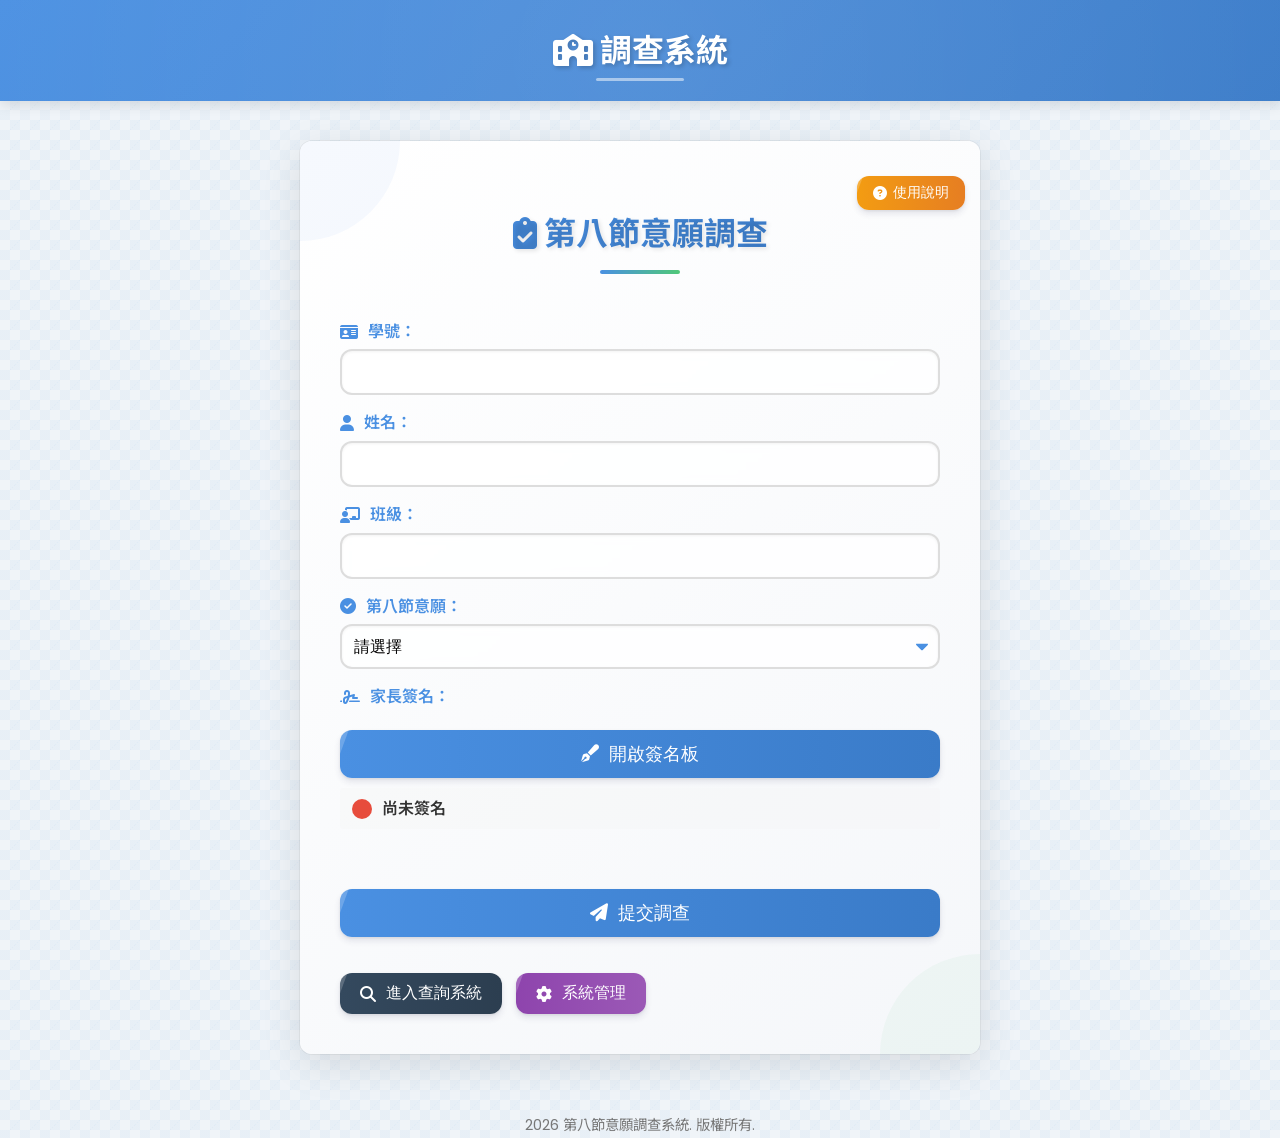
==== index.html @ 78672834 "Add files via upload" ====
<html>
<head>
  <meta charset="UTF-8">
  <meta name="viewport" content="width=device-width, initial-scale=1.0, maximum-scale=1.0, user-scalable=no">
  <meta name="theme-color" content="#4a90e2">
  <meta name="apple-mobile-web-app-capable" content="yes">
  <meta name="apple-mobile-web-app-status-bar-style" content="black-translucent">
  <title>第八節意願調查系統</title>
  <link href="https://fonts.googleapis.com/css2?family=Poppins:wght@400;600;700&family=Noto+Sans+TC:wght@400;500;700&display=swap" rel="stylesheet">
  <link rel="stylesheet" href="https://cdnjs.cloudflare.com/ajax/libs/font-awesome/6.4.0/css/all.min.css">
  <link rel="stylesheet" href="styles.css">
  <link rel="stylesheet" href="https://cdnjs.cloudflare.com/ajax/libs/animate.css/4.1.1/animate.min.css"/>
  <link href="https://unpkg.com/aos@2.3.1/dist/aos.css" rel="stylesheet">
  <script src="https://challenges.cloudflare.com/turnstile/v0/api.js" async defer></script>
  <script>
    document.addEventListener('DOMContentLoaded', function() {
      window.scriptUrl = 'https://script.google.com/macros/s/AKfycbxCCH1cdUGSjPVnOPqyfyZ9yQ9eHmCp1Uc4J2hbt3aDwDTwOhUAlPf52gSZRfhrH4jbwg/exec';
    });
  </script>
</head>
<body>
  <header class="header">
    <h1><i class="fas fa-school"></i> 調查系統</h1>
  </header>

  <main class="main-content">
    <div class="container" data-aos="fade-up" data-aos-duration="800">
      <h2><i class="fas fa-clipboard-check"></i> 第八節意願調查</h2>
      
      <button id="helpButton" class="help-button" type="button">
        <i class="fas fa-question-circle"></i> 使用說明
      </button>
      
      <form id="surveyForm">
        <label for="studentId"><i class="fas fa-id-card"></i> 學號：</label>
        <input type="text" id="studentId" name="studentId" required>
        
        <label for="name"><i class="fas fa-user"></i> 姓名：</label>
        <input type="text" id="name" name="name" required>
        
        <label for="class"><i class="fas fa-chalkboard-teacher"></i> 班級：</label>
        <input type="text" id="class" name="class" required>
        
        <label for="intention"><i class="fas fa-check-circle"></i> 第八節意願：</label>
        <select id="intention" name="intention" required>
          <option value="">請選擇</option>
          <option value="參加">參加</option>
          <option value="不參加">不參加</option>
        </select>
        
        <div id="reasonContainer" style="display:none;">
          <label for="reason"><i class="fas fa-comment-alt"></i> 不參加原因：</label>
          <textarea id="reason" name="reason"></textarea>
        </div>
        
        <label for="signature"><i class="fas fa-signature"></i> 家長簽名：</label>
        <button type="button" id="openSignature"><i class="fas fa-pen-fancy"></i> 開啟簽名板</button>
        <div class="signature-status unsigned">
          <div class="status-icon"></div>
          <span class="status-text">尚未簽名</span>
        </div>
        
        <div class="captcha-container">
          <div class="cf-turnstile" data-sitekey="0x4AAAAAABA6Z9ZJMniYyMes"></div>
        </div>
        
        <button type="submit"><i class="fas fa-paper-plane"></i> 提交調查</button>
      </form>
      
      <div id="loading">
        <div class="spinner"></div>
        <p>提交中，請稍候...</p>
      </div>
      
      <div id="result"></div>

      <button class="query-system-button" onclick="location.href='search.html'">
        <i class="fas fa-search"></i> 進入查詢系統
      </button>
      
      <button class="admin-button" onclick="location.href='admin.html'">
        <i class="fas fa-cog"></i> 系統管理
      </button>
    </div>
  </main>

  <div id="signatureModal" class="modal">
    <div class="modal-content">
      <span class="close">&times;</span>
      <h2><i class="fas fa-signature"></i> 家長簽名</h2>
      <canvas id="signatureCanvas" width="400" height="200"></canvas>
      <div class="signature-buttons">
        <button id="clearSignature"><i class="fas fa-eraser"></i> 清除簽名</button>
        <button id="saveSignature"><i class="fas fa-save"></i> 保存簽名</button>
      </div>
    </div>
  </div>

  <div id="helpModal" class="modal">
    <div class="modal-content help-content">
      <span class="close">&times;</span>
      <div class="help-tabs">
        <div class="help-tab active" data-tab="surveyHelp">填寫調查</div>
        <div class="help-tab" data-tab="searchHelp">查詢系統</div>
        <div class="help-tab" data-tab="adminHelp">管理功能</div>
      </div>
      
      <div id="surveyHelp" class="help-tab-content active">
        <h2><i class="fas fa-info-circle"></i> 調查系統使用說明</h2>
        <div class="help-section">
          <h3><i class="fas fa-clipboard-check"></i> 如何填寫意願調查</h3>
          <ol>
            <li>填寫<strong>學號</strong>、<strong>姓名</strong>和<strong>班級</strong>資料</li>
            <li>選擇第八節<strong>參加</strong>或<strong>不參加</strong>的意願</li>
            <li>若選擇「不參加」，請填寫不參加的原因</li>
            <li>點擊「開啟簽名板」進行<strong>家長簽名</strong></li>
            <li>完成<strong>人機驗證</strong></li>
            <li>點擊「提交調查」按鈕送出資料</li>
          </ol>
          <div class="help-note">
            <p><i class="fas fa-exclamation-triangle"></i> 注意：調查提交後將無法修改，請確認資料正確性</p>
          </div>
        </div>
        
        <div class="help-section">
          <h3><i class="fas fa-signature"></i> 關於家長簽名</h3>
          <p>點擊「開啟簽名板」按鈕，使用滑鼠或觸控筆在簽名區域簽名。</p>
          <p>使用「清除簽名」可重新簽名，「保存簽名」確認完成。</p>
          <p>簽名為必填項目，無簽名無法提交調查。</p>
          <p>系統會檢查簽名的完整性和真實性，簽名太簡單將無法通過驗證。</p>
        </div>
      </div>
      
      <div id="searchHelp" class="help-tab-content">
        <h2><i class="fas fa-search"></i> 查詢系統使用說明</h2>
        <div class="help-section">
          <h3><i class="fas fa-search"></i> 如何查詢調查結果</h3>
          <ol>
            <li>點擊首頁「進入查詢系統」按鈕</li>
            <li>選擇查詢方式：<strong>「學生查詢」</strong>或<strong>「班級查詢」</strong></li>
            <li>輸入<strong>學號</strong>或<strong>班級</strong></li>
            <li>完成<strong>人機驗證</strong></li>
            <li>點擊「查詢」按鈕</li>
          </ol>
        </div>
        
        <div class="help-section">
          <h3><i class="fas fa-info-circle"></i> 查詢結果說明</h3>
          <p><strong>學生查詢</strong>：顯示該學生的填寫資料，包含意願選擇和家長簽名</p>
          <p><strong>班級查詢</strong>：顯示全班學生的填寫統計和個別填寫資料</p>
          <p>可列印查詢結果供存檔或簽核使用</p>
        </div>
      </div>
      
      <div id="adminHelp" class="help-tab-content">
        <h2><i class="fas fa-cog"></i> 管理系統使用說明</h2>
        <div class="help-section">
          <h3><i class="fas fa-cog"></i> 管理系統功能</h3>
          <ol>
            <li>點擊首頁「系統管理」按鈕</li>
            <li>輸入<strong>管理員帳號密碼</strong></li>
            <li>完成<strong>人機驗證</strong>登入系統</li>
          </ol>
        </div>
        
        <div class="help-section">
          <h3><i class="fas fa-clock"></i> 系統設定說明</h3>
          <p>管理員可設定系統<strong>開放時間</strong>和<strong>關閉時間</strong></p>
          <p>在設定的時間範圍外，系統將不接受新的調查提交</p>
          <p>管理員也可查看填寫統計和匯出填寫資料</p>
          <p>系統提供多種格式的資料匯出功能</p>
        </div>
      </div>
    </div>
  </div>

  <div id="alertModal" class="modal">
    <div class="modal-content">
      <span class="close">&times;</span>
      <h2><i class="fas fa-exclamation-circle"></i> 提示</h2>
      <p id="alertMessage"></p>
    </div>
  </div>

  <div id="confirmModal" class="confirm-modal">
    <div class="confirm-content">
      <h2><i class="fas fa-question-circle"></i> 確認提交</h2>
      <p>您確定要提交這份調查嗎？提交後將無法修改。</p>
      <div class="confirm-buttons">
        <button id="confirmSubmit"><i class="fas fa-check"></i> 確認提交</button>
        <button id="cancelSubmit"><i class="fas fa-times"></i> 取消</button>
      </div>
    </div>
  </div>

  <div id="deleteConfirmModal" class="confirm-modal">
    <div class="confirm-content">
      <h2><i class="fas fa-trash-alt"></i> 確認刪除</h2>
      <p>您確定要刪除簽名嗎？此操作無法撤銷。</p>
      <div class="confirm-buttons">
        <button id="confirmDelete"><i class="fas fa-check"></i> 確認刪除</button>
        <button id="cancelDelete"><i class="fas fa-times"></i> 取消</button>
      </div>
    </div>
  </div>

  <footer class="copyright">
    <span id="currentYear"></span> 第八節意願調查系統. 版權所有.
  </footer>

  <script src="https://unpkg.com/aos@2.3.1/dist/aos.js"></script>
  <script src="script.js"></script>
  <script>
    document.getElementById('currentYear').textContent = new Date().getFullYear();
    AOS.init();
  </script>
</body>
</html>
---- styles.css ----
:root {
  --primary-color: #4a90e2;
  --secondary-color: #50c878;
  --accent-color: #ff6b6b;
  --background-color: #f0f4f8;
  --text-color: #333;
  --border-radius: 12px;
  --box-shadow: 0 10px 30px rgba(0, 0, 0, 0.1);
  --card-gradient: linear-gradient(145deg, #ffffff, #f5f7fa);
  --button-gradient: linear-gradient(to right, var(--primary-color), #3a7bc8);
  --hover-transition: all 0.3s cubic-bezier(0.25, 0.8, 0.25, 1);
}

body {
  font-family: 'Poppins', 'Noto Sans TC', sans-serif;
  background-color: var(--background-color);
  color: var(--text-color);
  line-height: 1.6;
  margin: 0;
  padding: 0;
  min-height: 100vh;
  display: flex;
  flex-direction: column;
  background-image: 
    linear-gradient(45deg, rgba(74, 144, 226, 0.05) 25%, transparent 25%),
    linear-gradient(-45deg, rgba(74, 144, 226, 0.05) 25%, transparent 25%),
    linear-gradient(45deg, transparent 75%, rgba(74, 144, 226, 0.05) 75%),
    linear-gradient(-45deg, transparent 75%, rgba(74, 144, 226, 0.05) 75%);
  background-size: 20px 20px;
  background-position: 0 0, 0 10px, 10px -10px, -10px 0px;
  animation: gradientBg 60s ease infinite;
}

@keyframes gradientBg {
  0% { background-position: 0% 0%, 0% 10px, 10px -10px, 90px 0px; }
  50% { background-position: 100% 0%, 100% 10px, 110px -10px, 90px 0px; }
  100% { background-position: 0% 0%, 0% 10px, 10px -10px, -10px 0px; }
}

.header {
  background: linear-gradient(135deg, var(--primary-color) 0%, #3a7bc8 100%);
  color: white;
  padding: 25px 0;
  text-align: center;
  box-shadow: 0 4px 12px rgba(0,0,0,0.1);
  position: relative;
  overflow: hidden;
  animation: headerSlideDown 0.8s ease-out;
}

@keyframes headerSlideDown {
  from { transform: translateY(-100%); }
  to { transform: translateY(0); }
}

.header::before {
  content: '';
  position: absolute;
  top: -50%;
  left: -50%;
  width: 200%;
  height: 200%;
  background: radial-gradient(circle, rgba(255,255,255,0.1) 0%, transparent 70%);
  animation: headerPulse 15s infinite ease-in-out;
}

@keyframes headerPulse {
  0%, 100% { transform: scale(1); opacity: 0.1; }
  50% { transform: scale(1.5); opacity: 0.2; }
}

.header h1 {
  margin: 0;
  font-size: 2em;
  text-shadow: 2px 2px 4px rgba(0,0,0,0.2);
  position: relative;
  display: inline-block;
}

.header h1::after {
  content: '';
  position: absolute;
  bottom: -5px;
  left: 25%;
  width: 50%;
  height: 3px;
  background: rgba(255, 255, 255, 0.5);
  border-radius: 2px;
}

.header p {
  margin: 10px 0 0;
  font-size: 1.1em;
  opacity: 0.9;
}

.main-content {
  flex: 1;
  display: flex;
  justify-content: center;
  align-items: center;
  padding: 40px 20px;
  animation: fadeIn 1s ease-out;
}

@keyframes fadeIn {
  from { opacity: 0; }
  to { opacity: 1; }
}

.container {
  contain: content;
  background: var(--card-gradient);
  padding: 40px;
  border-radius: var(--border-radius);
  box-shadow: 0 10px 40px rgba(0,0,0,0.1), 0 0 0 1px rgba(0,0,0,0.05);
  max-width: 600px;
  width: 100%;
  position: relative;
  overflow: hidden;
  transition: all 0.3s ease;
  transform: translateY(0);
  animation: float 6s infinite ease-in-out, containerAppear 0.8s ease-out;
}

@keyframes containerAppear {
  from { 
    opacity: 0; 
    transform: translateY(30px) scale(0.95);
  }
  to { 
    opacity: 1; 
    transform: translateY(0) scale(1);
  }
}

@keyframes float {
  0%, 100% { transform: translateY(0px); }
  50% { transform: translateY(-10px); }
}

.container::before {
  content: '';
  position: absolute;
  top: -100px;
  left: -100px;
  width: 200px;
  height: 200px;
  background-color: var(--primary-color);
  opacity: 0.05;
  border-radius: 50%;
  animation: bubble1 20s infinite linear;
}

.container::after {
  content: '';
  position: absolute;
  bottom: -100px;
  right: -100px;
  width: 200px;
  height: 200px;
  background-color: var(--secondary-color);
  opacity: 0.05;
  border-radius: 50%;
  animation: bubble2 15s infinite linear;
}

@keyframes bubble1 {
  0% { transform: translate(0, 0) scale(1); }
  50% { transform: translate(50px, 50px) scale(1.2); }
  100% { transform: translate(0, 0) scale(1); }
}

@keyframes bubble2 {
  0% { transform: translate(0, 0) scale(1); }
  50% { transform: translate(-50px, -50px) scale(1.2); }
  100% { transform: translate(0, 0) scale(1); }
}

h2 {
  color: var(--primary-color);
  text-align: center;
  margin-bottom: 30px;
  font-size: 2em;
  text-shadow: 2px 2px 4px rgba(0,0,0,0.1);
  position: relative;
  padding-bottom: 15px;
  background: linear-gradient(to right, var(--primary-color), #3a7bc8);
  -webkit-background-clip: text;
  -webkit-text-fill-color: transparent;
}

h2::after {
  content: '';
  position: absolute;
  bottom: 0;
  left: 50%;
  transform: translateX(-50%);
  width: 80px;
  height: 4px;
  background: linear-gradient(to right, var(--primary-color), var(--secondary-color));
  border-radius: 2px;
}

form {
  display: flex;
  flex-direction: column;
}

label {
  margin-top: 15px;
  font-weight: 600;
  color: var(--primary-color);
  display: flex;
  align-items: center;
}

label i {
  margin-right: 10px;
  color: var(--primary-color);
}

input, select, textarea {
  margin-top: 5px;
  padding: 12px;
  border: 2px solid #ddd;
  border-radius: var(--border-radius);
  font-size: 16px;
  transition: var(--hover-transition);
  background-color: rgba(255, 255, 255, 0.8);
  backdrop-filter: blur(5px);
  box-shadow: inset 0 1px 3px rgba(0, 0, 0, 0.05);
}

input:focus, select:focus, textarea:focus {
  outline: none;
  border-color: var(--primary-color);
  box-shadow: 0 0 0 3px rgba(74, 144, 226, 0.2), inset 0 1px 3px rgba(0, 0, 0, 0.05);
  transform: translateY(-2px);
}

select {
  appearance: none;
  background-image: url('data:image/svg+xml;charset=US-ASCII,%3Csvg%20xmlns%3D%22http%3A%2F%2Fwww.w3.org%2F2000%2Fsvg%22%20width%3D%22292.4%22%20height%3D%22292.4%22%3E%3Cpath%20fill%3D%22%234a90e2%22%20d%3D%22M287%2069.4a17.6%2017.6%200%200%200-13-5.4H18.4c-5%200-9.3%201.8-12.9%205.4A17.6%2017.6%200%200%200%200%2082.2c0%205%201.8%209.3%205.4%2012.9l128%20127.9c3.6%203.6%207.8%205.4%2012.8%205.4s9.2-1.8%2012.8-5.4L287%2095c3.5-3.5%205.4-7.8%205.4-12.8%200-5-1.9-9.2-5.5-12.8z%22%2F%3E%3C%2Fsvg%3E');
  background-repeat: no-repeat;
  background-position: right 10px top 50%;
  background-size: 12px auto;
}

button, .result-item, .class-stat-card {
  will-change: transform;
}

button {
  margin-top: 20px;
  padding: 12px 18px;
  background: var(--button-gradient);
  color: white;
  border: none;
  border-radius: var(--border-radius);
  font-size: 18px;
  cursor: pointer;
  transition: var(--hover-transition);
  box-shadow: 0 4px 6px rgba(50, 50, 93, 0.11), 0 1px 3px rgba(0, 0, 0, 0.08);
  display: flex;
  align-items: center;
  justify-content: center;
  position: relative;
  overflow: hidden;
  transform: translateZ(0);
}

button::after {
  content: '';
  position: absolute;
  top: 0;
  left: -100%;
  width: 100%;
  height: 100%;
  background: rgba(255,255,255,0.2);
  transform: skewX(-20deg);
  transition: all 0.5s ease;
}

button:hover {
  background: linear-gradient(to right, #3a7bc8, var(--primary-color));
  transform: translateY(-3px) translateZ(0);
  box-shadow: 0 7px 14px rgba(50, 50, 93, 0.1), 0 3px 6px rgba(0, 0, 0, 0.08);
}

button:hover::after {
  left: 100%;
}

button i {
  margin-right: 10px;
  transition: transform 0.3s ease;
}

button:hover i {
  transform: scale(1.2);
}

#loading, #result {
  display: none;
  margin-top: 20px;
}

#result {
  text-align: left;
}

#result h3 {
  color: var(--primary-color);
  margin-bottom: 15px;
}

#result p {
  margin-bottom: 10px;
}

.spinner {
  border: 4px solid rgba(0, 0, 0, 0.1);
  border-left-color: var(--primary-color);
  border-radius: 50%;
  width: 40px;
  height: 40px;
  animation: spin 1s linear infinite;
  margin: 20px auto;
}

@keyframes spin {
  0% { transform: rotate(0deg); }
  100% { transform: rotate(360deg); }
}

.modal {
  display: none;
  position: fixed;
  z-index: 1;
  left: 0;
  top: 0;
  width: 100%;
  height: 100%;
  overflow: auto;
  background-color: rgba(0,0,0,0.4);
  backdrop-filter: blur(5px);
}

.modal-content {
  background: var(--card-gradient);
  margin: 10% auto;
  padding: 30px;
  border: none;
  width: 90%;
  max-width: 500px;
  border-radius: 16px;
  box-shadow: 0 15px 50px rgba(0,0,0,0.15), 0 0 0 1px rgba(0,0,0,0.05);
  animation: modalFadeIn 0.3s;
  position: relative;
  overflow: hidden;
}

.modal-content::after {
  content: '';
  position: absolute;
  bottom: 0;
  left: 0;
  width: 100%;
  height: 5px;
  background: linear-gradient(to right, var(--primary-color), var(--secondary-color));
}

@keyframes modalFadeIn {
  from {opacity: 0; transform: translateY(-50px);}
  to {opacity: 1; transform: translateY(0);}
}

.close {
  color: #aaa;
  float: right;
  font-size: 28px;
  font-weight: bold;
  cursor: pointer;
  transition: color 0.3s ease;
}

.close:hover,
.close:focus {
  color: #000;
  text-decoration: none;
}

#signatureCanvas {
  border: 2px solid #ddd;
  border-radius: var(--border-radius);
  cursor: crosshair;
  background-color: white;
  touch-action: none;
  box-shadow: inset 0 1px 4px rgba(0,0,0,0.1);
}

.signature-status {
  display: flex;
  align-items: center;
  margin-top: 10px;
  padding: 8px 12px;
  border-radius: 4px;
  background-color: rgba(240,240,240,0.3);
  transition: all 0.3s ease;
}

.signature-status .status-icon {
  width: 20px;
  height: 20px;
  border-radius: 50%;
  margin-right: 10px;
}

.signature-status .status-text {
  font-weight: 600;
}

.signature-status.signed .status-icon {
  background-color: var(--secondary-color);
}

.signature-status.unsigned .status-icon {
  background-color: #e74c3c;
}

#reason {
  width: 100%;
  height: 100px;
  resize: vertical;
  min-height: 100px;
  max-height: 200px;
}

.captcha-container {
  margin: 20px 0;
  display: flex;
  justify-content: center;
}

.copyright {
  text-align: center;
  margin-top: 20px;
  font-size: 0.9em;
  color: #777;
}

.signature-buttons {
  display: flex;
  justify-content: space-between;
  margin-top: 10px;
}

#clearSignature, #saveSignature {
  flex: 1;
  margin: 0 5px;
}

#clearSignature {
  background-color: #e74c3c;
}

#clearSignature:hover {
  background-color: #c0392b;
}

#saveSignature {
  background-color: var(--secondary-color);
}

#saveSignature:hover {
  background-color: #45b168;
}

.help-button {
  background: linear-gradient(to right, #f39c12, #e67e22);
  color: white;
  padding: 8px 16px;
  border: none;
  border-radius: var(--border-radius);
  font-size: 14px;
  cursor: pointer;
  transition: all 0.3s ease;
  box-shadow: 0 4px 6px rgba(50, 50, 93, 0.11), 0 1px 3px rgba(0, 0, 0, 0.08);
  display: inline-flex;
  align-items: center;
  justify-content: center;
  position: absolute;
  top: 15px;
  right: 15px;
}

.help-button:hover {
  background: linear-gradient(to right, #e67e22, #d35400);
  transform: translateY(-2px);
  box-shadow: 0 7px 14px rgba(50, 50, 93, 0.1), 0 3px 6px rgba(0, 0, 0, 0.08);
}

.help-button i {
  margin-right: 6px;
}

.help-content {
  max-width: 700px;
  max-height: 80vh;
  overflow-y: auto;
  background: var(--card-gradient);
  border-radius: 16px;
  padding: 0;
}

.help-tabs {
  display: flex;
  border-bottom: 1px solid #ddd;
  gap: 0;
  background: #f8f9fa;
  border-radius: 16px 16px 0 0;
  overflow: hidden;
}

.help-tab {
  padding: 15px 20px;
  cursor: pointer;
  background-color: transparent;
  transition: all 0.3s ease;
  position: relative;
  z-index: 1;
  flex-grow: 1;
  text-align: center;
  border-radius: 0;
  border-bottom: 3px solid transparent;
  font-weight: 500;
  color: #555;
}

.help-tab.active {
  background-color: white;
  border-bottom: 3px solid var(--primary-color);
  font-weight: bold;
  color: var(--primary-color);
  box-shadow: none;
}

.help-tab-content {
  display: none;
  padding: 25px;
}

.help-tab-content.active {
  display: block;
  animation: fadeIn 0.5s ease;
}

.help-section {
  margin-bottom: 25px;
  padding: 20px;
  background-color: #f9f9fb;
  border-radius: 12px;
  box-shadow: 0 3px 10px rgba(0,0,0,0.05);
  position: relative;
  overflow: hidden;
  border-left: 4px solid var(--primary-color);
  transition: all 0.3s ease;
}

.help-section:hover {
  transform: translateY(-5px);
  box-shadow: 0 8px 15px rgba(0,0,0,0.1);
}

.help-section h3 {
  color: var(--primary-color);
  margin-top: 0;
  margin-bottom: 15px;
  font-size: 1.3em;
  padding-bottom: 10px;
  border-bottom: 1px dashed #e0e0e0;
  display: flex;
  align-items: center;
  gap: 10px;
}

.help-section h3 i {
  font-size: 1.2em;
  background-color: rgba(74, 144, 226, 0.1);
  color: var(--primary-color);
  padding: 10px;
  border-radius: 50%;
  width: 20px;
  height: 20px;
  display: flex;
  align-items: center;
  justify-content: center;
}

.help-section ol, .help-section ul {
  padding-left: 25px;
  margin: 15px 0;
}

.help-section li {
  margin-bottom: 12px;
  line-height: 1.7;
  position: relative;
  padding-left: 5px;
}

.help-section li strong {
  color: var(--primary-color);
  font-weight: 600;
}

.help-note {
  background-color: #fff8e1;
  border-left: 4px solid #ffc107;
  padding: 15px 20px;
  margin-top: 20px;
  border-radius: 0 12px 12px 0;
  box-shadow: 0 2px 8px rgba(0,0,0,0.05);
}

.help-note p {
  margin: 5px 0;
  font-weight: 500;
  display: flex;
  align-items: center;
  gap: 10px;
}

.help-note p i {
  color: #f39c12;
  font-size: 1.2em;
}

@media (max-width: 600px) {
  .container {
    width: 95%;
    padding: 1.5rem;
    max-width: 100%;
    box-sizing: border-box;
  }

  h2 {
    font-size: 1.5rem;
    margin-bottom: 20px;
  }

  input[type="text"],
  input[type="email"],
  select,
  button {
    font-size: 0.9rem;
    padding: 10px;
  }
  
  .header h1 {
    font-size: 1.5em;
  }
  
  .help-button {
    position: static;
    margin-bottom: 15px;
    width: 100%;
  }
  
  .search-options {
    flex-direction: row;
    flex-wrap: wrap;
    gap: 5px;
  }
  
  .search-options label {
    width: 100%;
    margin-bottom: 10px;
    box-sizing: border-box;
  }
  
  .search-options span {
    width: 100%;
    justify-content: center;
    box-sizing: border-box;
  }
  
  .admin-button, .query-system-button, .return-button, .logout-button {
    width: 100%;
    margin: 10px 0;
    font-size: 14px;
  }
  
  #signatureCanvas {
    max-width: 100%;
    height: auto;
  }
  
  .signature-buttons {
    flex-direction: column;
  }
  
  #clearSignature, #saveSignature {
    margin: 5px 0;
  }
  
  label i {
    width: 20px;
    text-align: center;
  }
  
  .main-content {
    padding: 20px 10px;
  }
  
  .modal-content {
    width: 95%;
    padding: 15px;
    margin: 5% auto;
  }
  
  .confirm-content {
    width: 95%;
    padding: 20px;
  }
  
  .confirm-buttons {
    flex-direction: column;
    gap: 10px;
  }
  
  .confirm-buttons button {
    width: 100%;
    margin: 0;
  }
  
  .system-times p {
    font-size: 0.8em;
  }
  
  .system-closed h3 {
    font-size: 1.2em;
  }
  
  .system-closed p {
    font-size: 0.9em;
  }
}

@media print {
  body {
    background: white;
    font-size: 12pt;
    background-image: none;
  }
  
  .header, .help-button, .return-button, .admin-button, .query-system-button,
  .captcha-container, form, .logout-button, #loading, .copyright,
  .print-button, .container::before, .container::after {
    display: none !important;
  }
  
  .container {
    box-shadow: none;
    margin: 0;
    padding: 0;
    width: 100%;
    animation: none;
    border: none;
    transform: none;
    background: white;
  }
  
  .print-content {
    display: block !important;
  }
  
  h2 {
    font-size: 18pt;
    margin-bottom: 20px;
  }
  
  #result, .result-item {
    display: block !important;
    border: none;
    box-shadow: none;
    padding: 0;
    margin: 0;
  }
  
  .result-item::after {
    display: none;
  }
  
  .signature-image {
    max-width: 300px;
    border: 1px solid #ddd;
  }

  .print-header {
    text-align: center;
    margin-bottom: 20px;
    padding-bottom: 10px;
    border-bottom: 1px solid #eee;
  }
  
  .print-footer {
    text-align: center;
    margin-top: 30px;
    padding-top: 10px;
    border-top: 1px solid #eee;
    font-size: 9pt;
    color: #777;
  }
  
  .main-content {
    display: block !important;
    padding: 0;
  }
  
  .print-content *, #result *, .result-item * {
    display: block !important;
    visibility: visible !important;
  }
}

@media (prefers-reduced-motion: no-preference) {
  .header h1, .container h2, form label, button {
    animation: fadeSlideIn 0.5s ease forwards;
    opacity: 0;
    transform: translateY(10px);
  }
  
  @keyframes fadeSlideIn {
    to { opacity: 1; transform: translateY(0); }
  }
  
  .header h1 { animation-delay: 0.1s; }
  .container h2 { animation-delay: 0.2s; }
  form label:nth-child(1) { animation-delay: 0.3s; }
  form label:nth-child(3) { animation-delay: 0.4s; }
  form label:nth-child(5) { animation-delay: 0.5s; }
  form label:nth-child(7) { animation-delay: 0.6s; }
  button[type="submit"] { animation-delay: 0.7s; }
}

.confirm-modal {
  display: none;
  position: fixed;
  z-index: 1001;
  left: 0;
  top: 0;
  width: 100%;
  height: 100%;
  overflow: auto;
  background-color: rgba(0,0,0,0.4);
  backdrop-filter: blur(5px);
}

.confirm-content {
  background-color: #ffffff;
  margin: 15% auto;
  padding: 30px;
  border: none;
  width: 90%;
  max-width: 400px;
  border-radius: var(--border-radius);
  box-shadow: 0 10px 40px rgba(0,0,0,0.2);
  text-align: center;
  animation: modalFadeIn 0.3s;
}

.confirm-content h2 {
  color: var(--primary-color);
  margin-bottom: 20px;
  font-size: 1.8em;
}

.confirm-content p {
  margin-bottom: 30px;
  font-size: 1.1em;
  color: #555;
}

.confirm-buttons {
  display: flex;
  justify-content: center;
  gap: 20px;
}

.confirm-buttons button {
  padding: 12px 24px;
  font-size: 1em;
  font-weight: 600;
  border: none;
  border-radius: 30px;
  cursor: pointer;
  transition: all 0.3s ease;
  box-shadow: 0 4px 6px rgba(50, 50, 93, 0.11), 0 1px 3px rgba(0, 0, 0, 0.08);
}

#confirmSubmit, #confirmDelete {
  background-color: var(--secondary-color);
  color: white;
}

#confirmSubmit:hover, #confirmDelete:hover {
  background-color: #45b168;
  transform: translateY(-2px);
}

#cancelSubmit, #cancelDelete {
  background-color: #f0f0f0;
  color: #333;
}

#cancelSubmit:hover, #cancelDelete:hover {
  background-color: #e0e0e0;
  transform: translateY(-2px);
}

.system-closed {
  text-align: center;
  padding: 30px;
  background: linear-gradient(135deg, #f8d7da 0%, #ffd1d5 100%);
  border-radius: var(--border-radius);
  margin-bottom: 30px;
  border: none;
  box-shadow: 0 10px 20px rgba(220, 53, 69, 0.1);
  animation: pulse 2s infinite;
  position: relative;
  overflow: hidden;
}

.system-closed::before {
  content: '';
  position: absolute;
  top: 0;
  left: 0;
  right: 0;
  height: 4px;
  background: linear-gradient(to right, #dc3545, #ff8a91);
}

.system-closed h3 {
  color: #721c24;
  margin-bottom: 10px;
  font-size: 1.5em;
}

.system-closed p {
  color: #721c24;
  font-size: 1.1em;
}

@keyframes pulse {
  0% { box-shadow: 0 0 0 0 rgba(220, 53, 69, 0.4); }
  70% { box-shadow: 0 0 0 10px rgba(220, 53, 69, 0); }
  100% { box-shadow: 0 0 0 0 rgba(220, 53, 69, 0); }
}

.system-times {
  background: linear-gradient(to right, #e8f4fd, #f0f8ff);
  padding: 20px;
  border-radius: var(--border-radius);
  margin-bottom: 25px;
  border: none;
  position: relative;
  box-shadow: 0 5px 15px rgba(74, 144, 226, 0.1);
  overflow: hidden;
  animation: slideInFromTop 0.5s ease-out;
}

@keyframes slideInFromTop {
  from { transform: translateY(-20px); opacity: 0; }
  to { transform: translateY(0); opacity: 1; }
}

.system-times::before {
  content: '';
  position: absolute;
  top: 0;
  left: 0;
  bottom: 0;
  width: 4px;
  background: linear-gradient(to bottom, var(--primary-color), #3a7bc8);
  border-radius: 4px 0 0 4px;
}

.system-times p {
  margin: 10px 0;
  color: var(--text-color);
  display: flex;
  align-items: center;
}

.system-times i {
  color: var(--primary-color);
  margin-right: 12px;
  font-size: 1.1em;
  background-color: rgba(74, 144, 226, 0.1);
  padding: 8px;
  border-radius: 50%;
  width: 16px;
  height: 16px;
  display: flex;
  align-items: center;
  justify-content: center;
}

.admin-button {
  background: linear-gradient(to right, #8e44ad, #9b59b6);
  color: white;
  padding: 10px 20px;
  border: none;
  border-radius: var(--border-radius);
  font-size: 16px;
  cursor: pointer;
  transition: all 0.3s ease;
  box-shadow: 0 4px 6px rgba(50, 50, 93, 0.11), 0 1px 3px rgba(0, 0, 0, 0.08);
  display: inline-flex;
  align-items: center;
  justify-content: center;
  margin-top: 20px;
  margin-left: 10px;
  position: relative;
  overflow: hidden;
}

.admin-button::after {
  content: '';
  position: absolute;
  top: 0;
  left: -100%;
  width: 100%;
  height: 100%;
  background: rgba(255,255,255,0.2);
  transform: skewX(-20deg);
  transition: all 0.5s ease;
}

.admin-button:hover {
  background: linear-gradient(to right, #7d3c98, #8e44ad);
  transform: translateY(-2px);
  box-shadow: 0 7px 14px rgba(50, 50, 93, 0.1), 0 3px 6px rgba(0, 0, 0, 0.08);
}

.admin-button:hover::after {
  left: 100%;
}

.admin-button i {
  margin-right: 10px;
  transition: transform 0.3s ease;
}

.admin-button:hover i {
  transform: scale(1.2);
}

.query-system-button {
  background: linear-gradient(to right, #34495e, #2c3e50);
  color: white;
  padding: 10px 20px;
  border: none;
  border-radius: var(--border-radius);
  font-size: 16px;
  cursor: pointer;
  transition: all 0.3s ease;
  box-shadow: 0 4px 6px rgba(50, 50, 93, 0.11), 0 1px 3px rgba(0, 0, 0, 0.08);
  display: inline-flex;
  align-items: center;
  justify-content: center;
  margin-top: 20px;
  position: relative;
  overflow: hidden;
}

.query-system-button::after {
  content: '';
  position: absolute;
  top: 0;
  left: -100%;
  width: 100%;
  height: 100%;
  background: rgba(255,255,255,0.2);
  transform: skewX(-20deg);
  transition: all 0.5s ease;
}

.query-system-button:hover {
  background: linear-gradient(to right, #2c3e50, #1e2a37);
  transform: translateY(-2px);
  box-shadow: 0 7px 14px rgba(50, 50, 93, 0.1), 0 3px 6px rgba(0, 0, 0, 0.08);
}

.query-system-button:hover::after {
  left: 100%;
}

.query-system-button:active {
  transform: translateY(1px);
}

.query-system-button i {
  margin-right: 10px;
  transition: transform 0.3s ease;
}

.query-system-button:hover i {
  transform: scale(1.2);
}

.return-button {
  background: linear-gradient(to right, #3498db, #2980b9);
  margin-top: 20px;
  position: relative;
  overflow: hidden;
}

.return-button::after {
  content: '';
  position: absolute;
  top: 0;
  left: -100%;
  width: 100%;
  height: 100%;
  background: rgba(255,255,255,0.2);
  transform: skewX(-20deg);
  transition: all 0.5s ease;
}

.return-button:hover {
  background: linear-gradient(to right, #2980b9, #1c6391);
}

.return-button:hover::after {
  left: 100%;
}

.return-button i {
  margin-right: 10px;
  transition: transform 0.3s ease;
}

.return-button:hover i {
  transform: translateX(-3px);
}

.logout-button {
  background: linear-gradient(to right, #e74c3c, #c0392b);
  color: white;
  padding: 10px 20px;
  border: none;
  border-radius: var(--border-radius);
  font-size: 16px;
  cursor: pointer;
  transition: all 0.3s ease;
  box-shadow: 0 4px 6px rgba(50, 50, 93, 0.11), 0 1px 3px rgba(0, 0, 0, 0.08);
  display: inline-flex;
  align-items: center;
  justify-content: center;
  margin-top: 20px;
  margin-right: 10px;
}

.logout-button:hover {
  background: linear-gradient(to right, #c0392b, #a93226);
  transform: translateY(-2px);
  box-shadow: 0 7px 14px rgba(50, 50, 93, 0.1), 0 3px 6px rgba(0, 0, 0, 0.08);
}

.logout-button i {
  margin-right: 10px;
}

@keyframes bounce-in {
  0% { transform: scale(0.5); opacity: 0; }
  50% { transform: scale(1.05); }
  70% { transform: scale(0.95); }
  100% { transform: scale(1); opacity: 1; }
}

.bounce-in {
  animation: bounce-in 0.5s cubic-bezier(0.175, 0.885, 0.32, 1.275) forwards;
}

.print-button {
  background: linear-gradient(to right, #2ecc71, #27ae60);
  color: white;
  padding: 10px 20px;
  border: none;
  border-radius: var(--border-radius);
  font-size: 16px;
  cursor: pointer;
  transition: all 0.3s ease;
  box-shadow: 0 4px 6px rgba(50, 50, 93, 0.11), 0 1px 3px rgba(0, 0, 0, 0.08);
  display: inline-flex;
  align-items: center;
  justify-content: center;
  margin-top: 15px;
}

.print-button:hover {
  background: linear-gradient(to right, #27ae60, #219653);
  transform: translateY(-2px);
  box-shadow: 0 7px 14px rgba(50, 50, 93, 0.1), 0 3px 6px rgba(0, 0, 0, 0.08);
}

.print-button i {
  margin-right: 10px;
}
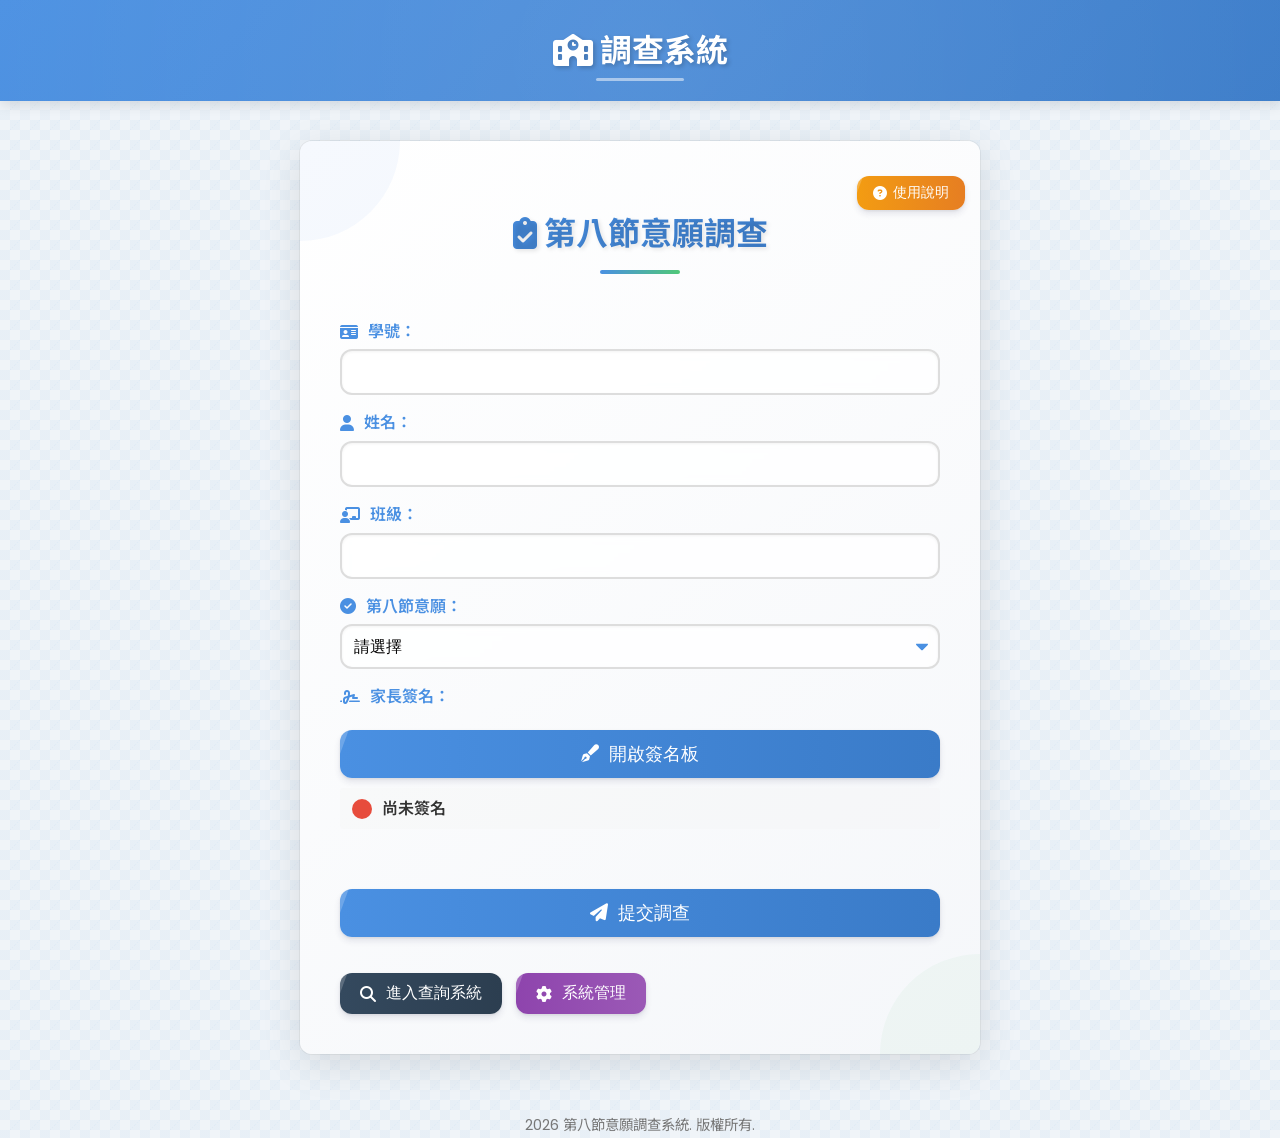
==== commit 4a253033: "Add files via upload" ====
--- a/index.html
+++ b/index.html
@@ -12,9 +12,19 @@
   <link rel="stylesheet" href="https://cdnjs.cloudflare.com/ajax/libs/animate.css/4.1.1/animate.min.css"/>
   <link href="https://unpkg.com/aos@2.3.1/dist/aos.css" rel="stylesheet">
   <script src="https://challenges.cloudflare.com/turnstile/v0/api.js" async defer></script>
+  <!-- Preconnect to external domains for faster resource loading -->
+  <link rel="preconnect" href="https://fonts.googleapis.com">
+  <link rel="preconnect" href="https://cdnjs.cloudflare.com">
+  <link rel="preconnect" href="https://unpkg.com">
+  <link rel="preconnect" href="https://challenges.cloudflare.com">
   <script>
     document.addEventListener('DOMContentLoaded', function() {
       window.scriptUrl = 'https://script.google.com/macros/s/AKfycbxCCH1cdUGSjPVnOPqyfyZ9yQ9eHmCp1Uc4J2hbt3aDwDTwOhUAlPf52gSZRfhrH4jbwg/exec';
+      
+      // Disable AOS animations completely
+      AOS.init({
+        disable: true
+      });
     });
   </script>
 </head>
@@ -212,7 +222,9 @@
   <script src="script.js"></script>
   <script>
     document.getElementById('currentYear').textContent = new Date().getFullYear();
-    AOS.init();
+    AOS.init({
+      disable: true // Disable all animations
+    });
   </script>
 </body>
 </html>
--- a/styles.css
+++ b/styles.css
@@ -28,13 +28,9 @@
     linear-gradient(-45deg, transparent 75%, rgba(74, 144, 226, 0.05) 75%);
   background-size: 20px 20px;
   background-position: 0 0, 0 10px, 10px -10px, -10px 0px;
-  animation: gradientBg 60s ease infinite;
 }
 
 @keyframes gradientBg {
-  0% { background-position: 0% 0%, 0% 10px, 10px -10px, 90px 0px; }
-  50% { background-position: 100% 0%, 100% 10px, 110px -10px, 90px 0px; }
-  100% { background-position: 0% 0%, 0% 10px, 10px -10px, -10px 0px; }
 }
 
 .header {
@@ -45,12 +41,9 @@
   box-shadow: 0 4px 12px rgba(0,0,0,0.1);
   position: relative;
   overflow: hidden;
-  animation: headerSlideDown 0.8s ease-out;
 }
 
 @keyframes headerSlideDown {
-  from { transform: translateY(-100%); }
-  to { transform: translateY(0); }
 }
 
 .header::before {
@@ -61,12 +54,6 @@
   width: 200%;
   height: 200%;
   background: radial-gradient(circle, rgba(255,255,255,0.1) 0%, transparent 70%);
-  animation: headerPulse 15s infinite ease-in-out;
-}
-
-@keyframes headerPulse {
-  0%, 100% { transform: scale(1); opacity: 0.1; }
-  50% { transform: scale(1.5); opacity: 0.2; }
 }
 
 .header h1 {
@@ -100,12 +87,6 @@
   justify-content: center;
   align-items: center;
   padding: 40px 20px;
-  animation: fadeIn 1s ease-out;
-}
-
-@keyframes fadeIn {
-  from { opacity: 0; }
-  to { opacity: 1; }
 }
 
 .container {
@@ -120,23 +101,6 @@
   overflow: hidden;
   transition: all 0.3s ease;
   transform: translateY(0);
-  animation: float 6s infinite ease-in-out, containerAppear 0.8s ease-out;
-}
-
-@keyframes containerAppear {
-  from { 
-    opacity: 0; 
-    transform: translateY(30px) scale(0.95);
-  }
-  to { 
-    opacity: 1; 
-    transform: translateY(0) scale(1);
-  }
-}
-
-@keyframes float {
-  0%, 100% { transform: translateY(0px); }
-  50% { transform: translateY(-10px); }
 }
 
 .container::before {
@@ -149,7 +113,6 @@
   background-color: var(--primary-color);
   opacity: 0.05;
   border-radius: 50%;
-  animation: bubble1 20s infinite linear;
 }
 
 .container::after {
@@ -162,19 +125,6 @@
   background-color: var(--secondary-color);
   opacity: 0.05;
   border-radius: 50%;
-  animation: bubble2 15s infinite linear;
-}
-
-@keyframes bubble1 {
-  0% { transform: translate(0, 0) scale(1); }
-  50% { transform: translate(50px, 50px) scale(1.2); }
-  100% { transform: translate(0, 0) scale(1); }
-}
-
-@keyframes bubble2 {
-  0% { transform: translate(0, 0) scale(1); }
-  50% { transform: translate(-50px, -50px) scale(1.2); }
-  100% { transform: translate(0, 0) scale(1); }
 }
 
 h2 {
@@ -356,7 +306,6 @@
   max-width: 500px;
   border-radius: 16px;
   box-shadow: 0 15px 50px rgba(0,0,0,0.15), 0 0 0 1px rgba(0,0,0,0.05);
-  animation: modalFadeIn 0.3s;
   position: relative;
   overflow: hidden;
 }
@@ -369,11 +318,6 @@
   width: 100%;
   height: 5px;
   background: linear-gradient(to right, var(--primary-color), var(--secondary-color));
-}
-
-@keyframes modalFadeIn {
-  from {opacity: 0; transform: translateY(-50px);}
-  to {opacity: 1; transform: translateY(0);}
 }
 
 .close {
@@ -553,7 +497,6 @@
 
 .help-tab-content.active {
   display: block;
-  animation: fadeIn 0.5s ease;
 }
 
 .help-section {
@@ -827,22 +770,59 @@
 
 @media (prefers-reduced-motion: no-preference) {
   .header h1, .container h2, form label, button {
-    animation: fadeSlideIn 0.5s ease forwards;
-    opacity: 0;
-    transform: translateY(10px);
-  }
-  
-  @keyframes fadeSlideIn {
-    to { opacity: 1; transform: translateY(0); }
-  }
-  
-  .header h1 { animation-delay: 0.1s; }
-  .container h2 { animation-delay: 0.2s; }
-  form label:nth-child(1) { animation-delay: 0.3s; }
-  form label:nth-child(3) { animation-delay: 0.4s; }
-  form label:nth-child(5) { animation-delay: 0.5s; }
-  form label:nth-child(7) { animation-delay: 0.6s; }
-  button[type="submit"] { animation-delay: 0.7s; }
+    animation: none;
+    opacity: 1;
+    transform: translateY(0);
+  }
+}
+
+@media (prefers-reduced-motion: reduce) {
+  *, *::before, *::after {
+    animation-duration: 0.01ms !important;
+    animation-iteration-count: 1 !important;
+    transition-duration: 0.01ms !important;
+    scroll-behavior: auto !important;
+  }
+  
+  .container, .button, .modal-content, .header {
+    animation: none !important;
+    transform: none !important;
+    transition: none !important;
+  }
+  
+  .container::before, .container::after {
+    animation: none !important;
+  }
+}
+
+@media screen and (max-width: 768px) {
+  .container {
+    animation: none !important;
+    transform: none !important;
+  }
+  
+  .header {
+    animation: none !important;
+  }
+  
+  .header::before {
+    animation: none !important;
+    display: none;
+  }
+  
+  .container::before, .container::after {
+    display: none;
+  }
+  
+  button {
+    animation: none !important;
+    transform: none !important;
+  }
+  
+  button::after {
+    animation: none !important;
+    display: none;
+  }
 }
 
 .confirm-modal {
@@ -868,7 +848,6 @@
   border-radius: var(--border-radius);
   box-shadow: 0 10px 40px rgba(0,0,0,0.2);
   text-align: center;
-  animation: modalFadeIn 0.3s;
 }
 
 .confirm-content h2 {
@@ -928,7 +907,6 @@
   margin-bottom: 30px;
   border: none;
   box-shadow: 0 10px 20px rgba(220, 53, 69, 0.1);
-  animation: pulse 2s infinite;
   position: relative;
   overflow: hidden;
 }
@@ -952,12 +930,6 @@
 .system-closed p {
   color: #721c24;
   font-size: 1.1em;
-}
-
-@keyframes pulse {
-  0% { box-shadow: 0 0 0 0 rgba(220, 53, 69, 0.4); }
-  70% { box-shadow: 0 0 0 10px rgba(220, 53, 69, 0); }
-  100% { box-shadow: 0 0 0 0 rgba(220, 53, 69, 0); }
 }
 
 .system-times {
@@ -969,12 +941,6 @@
   position: relative;
   box-shadow: 0 5px 15px rgba(74, 144, 226, 0.1);
   overflow: hidden;
-  animation: slideInFromTop 0.5s ease-out;
-}
-
-@keyframes slideInFromTop {
-  from { transform: translateY(-20px); opacity: 0; }
-  to { transform: translateY(0); opacity: 1; }
 }
 
 .system-times::before {
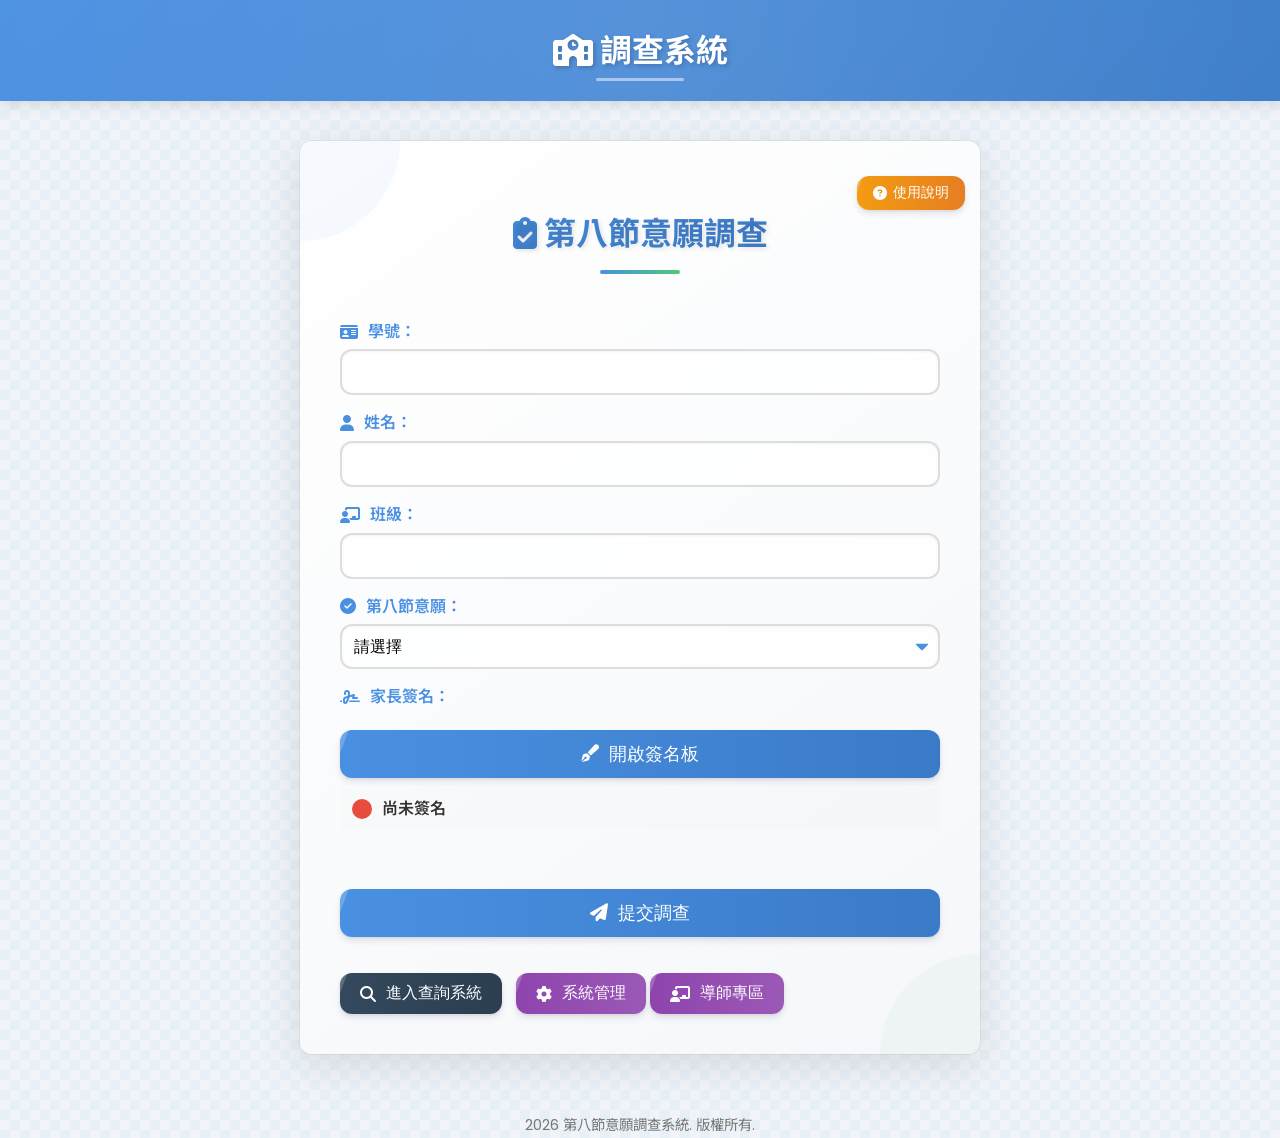
==== commit 1a4c3345: "Add files via upload" ====
--- a/index.html
+++ b/index.html
@@ -91,6 +91,10 @@
       <button class="admin-button" onclick="location.href='admin.html'">
         <i class="fas fa-cog"></i> 系統管理
       </button>
+      
+      <button class="query-system-button" onclick="location.href='teacher-login.html'" style="background: linear-gradient(to right, #8e44ad, #9b59b6);">
+        <i class="fas fa-chalkboard-teacher"></i> 導師專區
+      </button>
     </div>
   </main>
 
--- a/styles.css
+++ b/styles.css
@@ -696,6 +696,9 @@
     background: white;
     font-size: 12pt;
     background-image: none;
+    color: #000;
+    margin: 0;
+    padding: 0;
   }
   
   .header, .help-button, .return-button, .admin-button, .query-system-button,
@@ -713,15 +716,23 @@
     border: none;
     transform: none;
     background: white;
+    max-width: 100%;
   }
   
   .print-content {
     display: block !important;
+    margin: 0 auto;
+    max-width: 800px;
+    font-size: 12pt;
+    line-height: 1.5;
   }
   
   h2 {
     font-size: 18pt;
     margin-bottom: 20px;
+    color: #000;
+    text-align: center;
+    -webkit-text-fill-color: #000;
   }
   
   #result, .result-item {
@@ -730,6 +741,7 @@
     box-shadow: none;
     padding: 0;
     margin: 0;
+    background: none;
   }
   
   .result-item::after {
@@ -739,22 +751,24 @@
   .signature-image {
     max-width: 300px;
     border: 1px solid #ddd;
+    margin: 10px auto;
+    display: block;
   }
 
   .print-header {
     text-align: center;
     margin-bottom: 20px;
     padding-bottom: 10px;
-    border-bottom: 1px solid #eee;
+    border-bottom: 1px solid #000;
   }
   
   .print-footer {
     text-align: center;
     margin-top: 30px;
     padding-top: 10px;
-    border-top: 1px solid #eee;
+    border-top: 1px solid #000;
     font-size: 9pt;
-    color: #777;
+    color: #555;
   }
   
   .main-content {
@@ -765,6 +779,52 @@
   .print-content *, #result *, .result-item * {
     display: block !important;
     visibility: visible !important;
+  }
+
+  /* New enhanced print styles */
+  .print-content p {
+    margin: 8px 0;
+    line-height: 1.5;
+  }
+  
+  .print-content h2 {
+    font-size: 22pt;
+    margin-bottom: 15px;
+    font-weight: bold;
+    color: #000;
+  }
+  
+  .print-content .signature-section {
+    margin: 20px 0;
+    padding: 10px 0;
+    border-top: 1px dashed #aaa;
+    border-bottom: 1px dashed #aaa;
+  }
+  
+  .class-summary {
+    border: 2px solid #000;
+    padding: 15px;
+    margin-bottom: 20px;
+    page-break-inside: avoid;
+  }
+  
+  .stats-container {
+    display: flex;
+    gap: 15px;
+    margin-top: 10px;
+    page-break-inside: avoid;
+  }
+  
+  .stat-box {
+    border: 1px solid #000;
+    padding: 15px;
+    text-align: center;
+    background: white;
+  }
+  
+  .stat-box h4 {
+    font-size: 14pt;
+    margin: 0 0 5px 0;
   }
 }
 
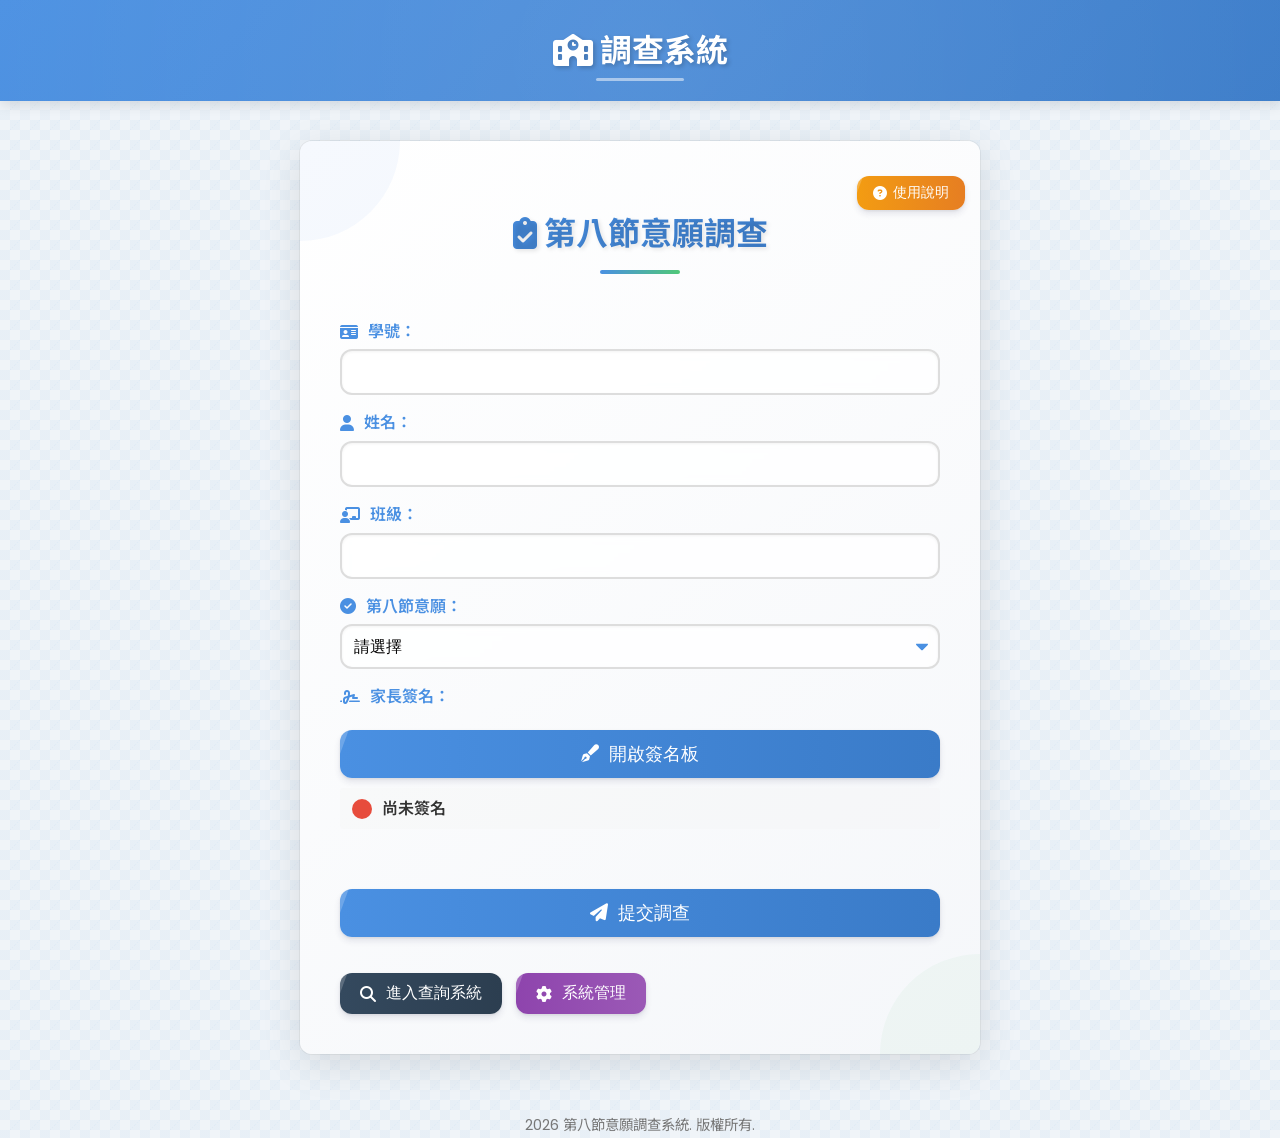
==== commit a1b4f524: "Add files via upload" ====
--- a/index.html
+++ b/index.html
@@ -91,10 +91,6 @@
       <button class="admin-button" onclick="location.href='admin.html'">
         <i class="fas fa-cog"></i> 系統管理
       </button>
-      
-      <button class="query-system-button" onclick="location.href='teacher-login.html'" style="background: linear-gradient(to right, #8e44ad, #9b59b6);">
-        <i class="fas fa-chalkboard-teacher"></i> 導師專區
-      </button>
     </div>
   </main>
 
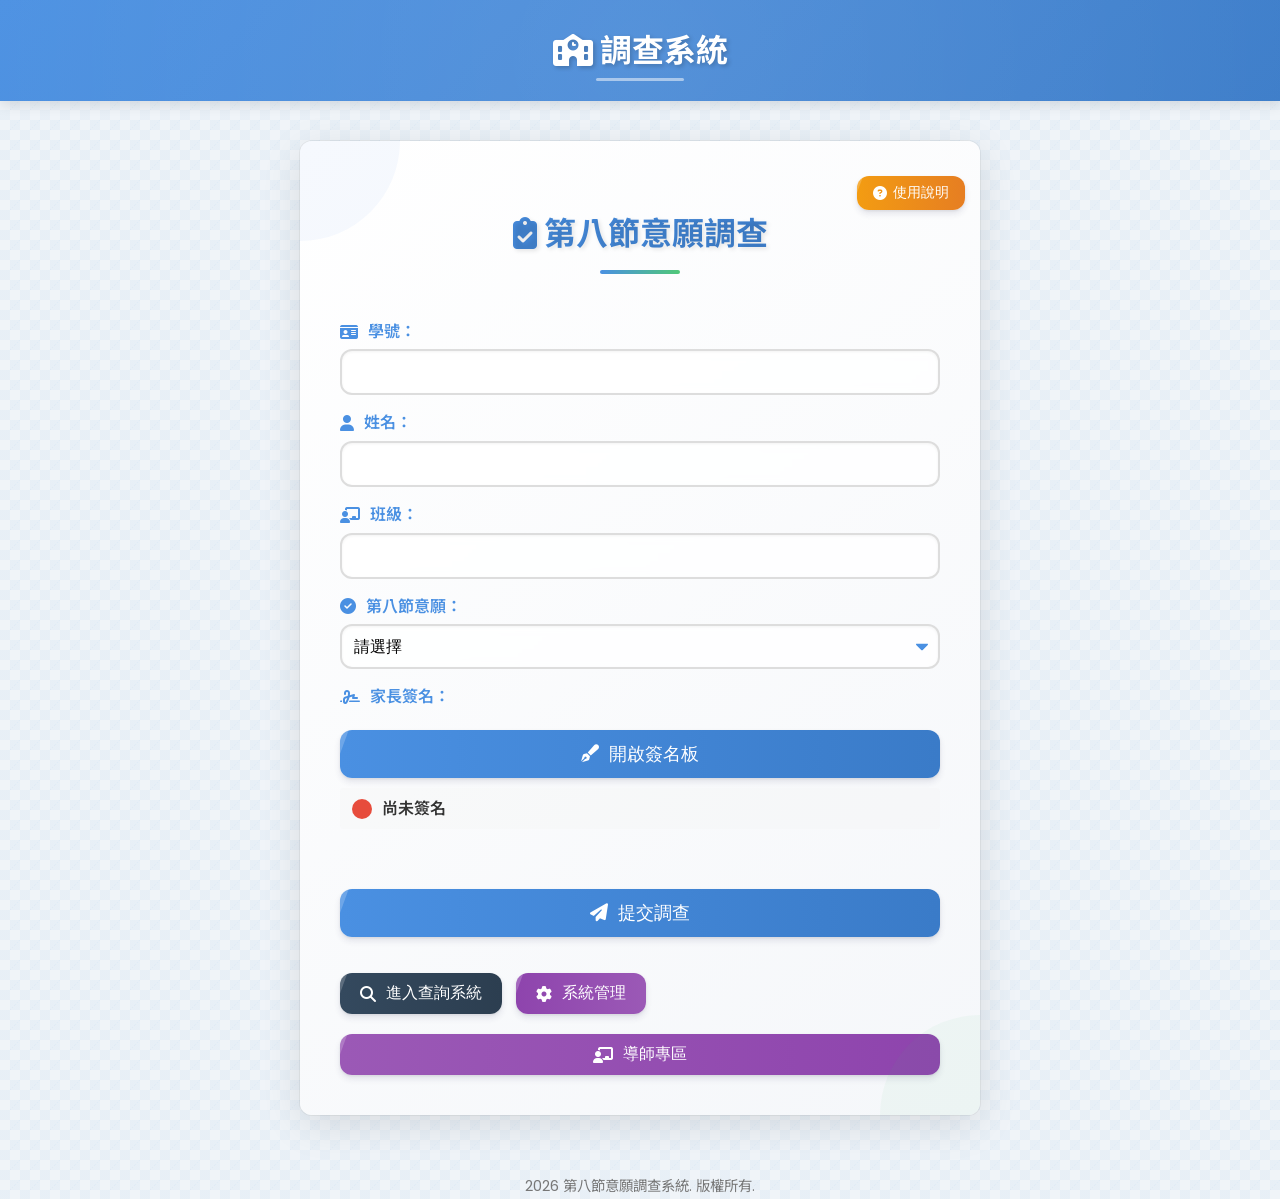
==== commit a350b19a: "Add files via upload" ====
--- a/index.html
+++ b/index.html
@@ -91,6 +91,10 @@
       <button class="admin-button" onclick="location.href='admin.html'">
         <i class="fas fa-cog"></i> 系統管理
       </button>
+      
+      <button class="teacher-button" onclick="location.href='teacher-login.html'">
+        <i class="fas fa-chalkboard-teacher"></i> 導師專區
+      </button>
     </div>
   </main>
 
--- a/styles.css
+++ b/styles.css
@@ -1201,6 +1201,51 @@
   margin-right: 10px;
 }
 
+.teacher-button {
+  background: linear-gradient(to right, #9b59b6, #8e44ad);
+  color: white;
+  padding: 10px 20px;
+  border: none;
+  border-radius: var(--border-radius);
+  font-size: 16px;
+  cursor: pointer;
+  transition: all 0.3s ease;
+  box-shadow: 0 4px 6px rgba(50, 50, 93, 0.11), 0 1px 3px rgba(0, 0, 0, 0.08);
+  display: inline-flex;
+  align-items: center;
+  justify-content: center;
+  margin-top: 20px;
+  width: 100%;
+  position: relative;
+  overflow: hidden;
+}
+
+.teacher-button::after {
+  content: '';
+  position: absolute;
+  top: 0;
+  left: -100%;
+  width: 100%;
+  height: 100%;
+  background: rgba(255,255,255,0.2);
+  transform: skewX(-20deg);
+  transition: all 0.5s ease;
+}
+
+.teacher-button:hover {
+  background: linear-gradient(to right, #8e44ad, #7d3c98);
+  transform: translateY(-2px);
+  box-shadow: 0 7px 14px rgba(50, 50, 93, 0.1), 0 3px 6px rgba(0, 0, 0, 0.08);
+}
+
+.teacher-button:hover::after {
+  left: 100%;
+}
+
+.teacher-button i {
+  margin-right: 10px;
+}
+
 @keyframes bounce-in {
   0% { transform: scale(0.5); opacity: 0; }
   50% { transform: scale(1.05); }
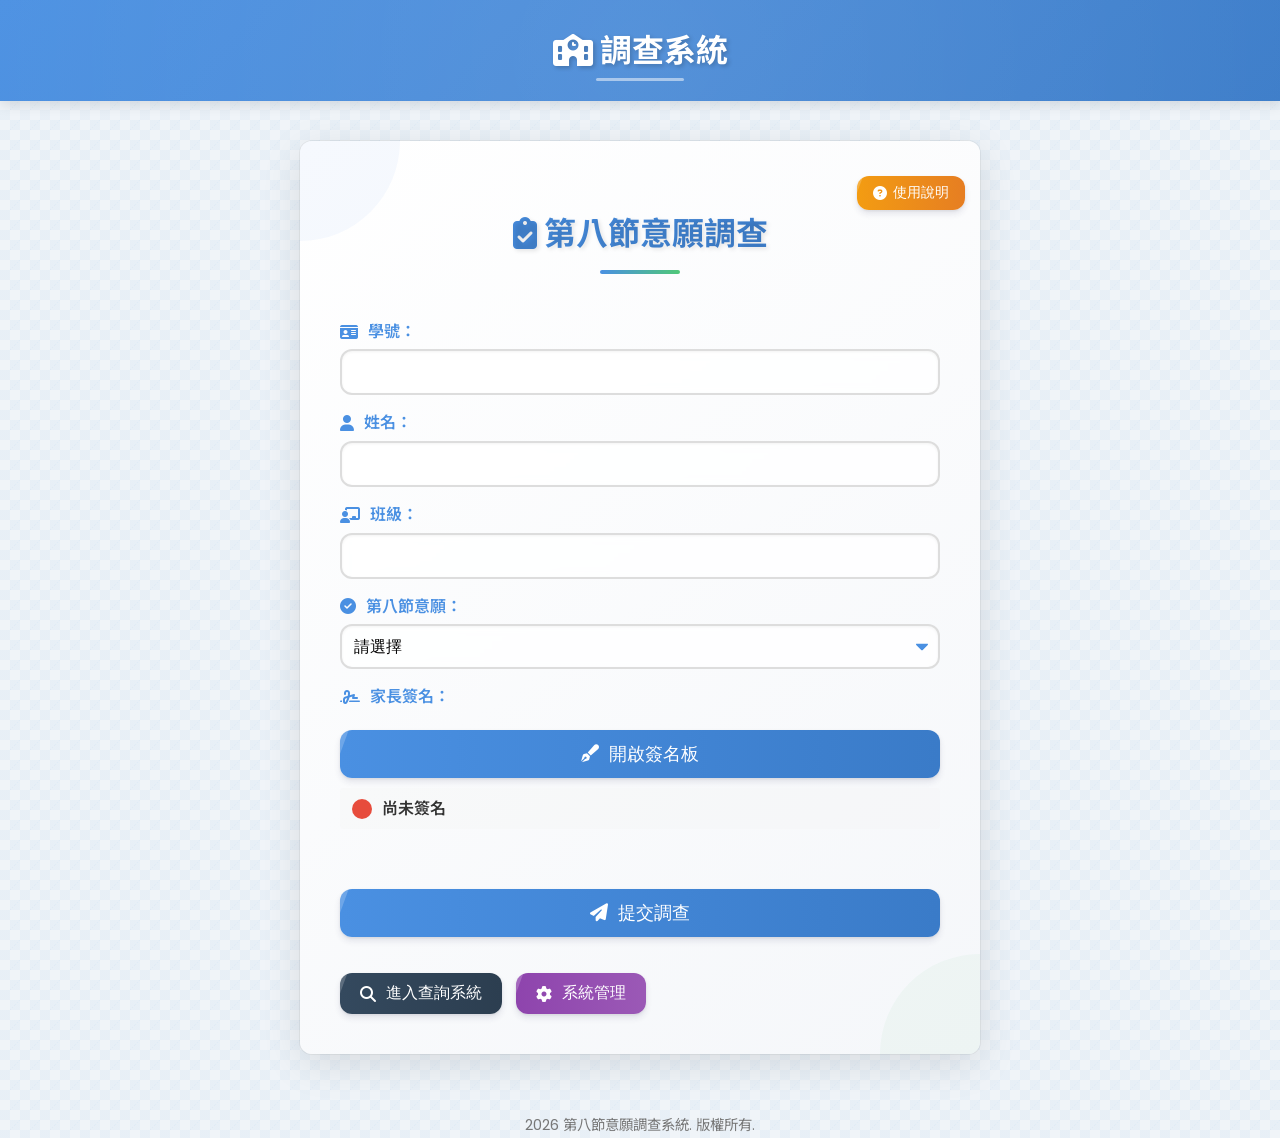
==== commit 34f741f4: "Add files via upload" ====
--- a/index.html
+++ b/index.html
@@ -91,10 +91,6 @@
       <button class="admin-button" onclick="location.href='admin.html'">
         <i class="fas fa-cog"></i> 系統管理
       </button>
-      
-      <button class="teacher-button" onclick="location.href='teacher-login.html'">
-        <i class="fas fa-chalkboard-teacher"></i> 導師專區
-      </button>
     </div>
   </main>
 
--- a/styles.css
+++ b/styles.css
@@ -1201,51 +1201,6 @@
   margin-right: 10px;
 }
 
-.teacher-button {
-  background: linear-gradient(to right, #9b59b6, #8e44ad);
-  color: white;
-  padding: 10px 20px;
-  border: none;
-  border-radius: var(--border-radius);
-  font-size: 16px;
-  cursor: pointer;
-  transition: all 0.3s ease;
-  box-shadow: 0 4px 6px rgba(50, 50, 93, 0.11), 0 1px 3px rgba(0, 0, 0, 0.08);
-  display: inline-flex;
-  align-items: center;
-  justify-content: center;
-  margin-top: 20px;
-  width: 100%;
-  position: relative;
-  overflow: hidden;
-}
-
-.teacher-button::after {
-  content: '';
-  position: absolute;
-  top: 0;
-  left: -100%;
-  width: 100%;
-  height: 100%;
-  background: rgba(255,255,255,0.2);
-  transform: skewX(-20deg);
-  transition: all 0.5s ease;
-}
-
-.teacher-button:hover {
-  background: linear-gradient(to right, #8e44ad, #7d3c98);
-  transform: translateY(-2px);
-  box-shadow: 0 7px 14px rgba(50, 50, 93, 0.1), 0 3px 6px rgba(0, 0, 0, 0.08);
-}
-
-.teacher-button:hover::after {
-  left: 100%;
-}
-
-.teacher-button i {
-  margin-right: 10px;
-}
-
 @keyframes bounce-in {
   0% { transform: scale(0.5); opacity: 0; }
   50% { transform: scale(1.05); }
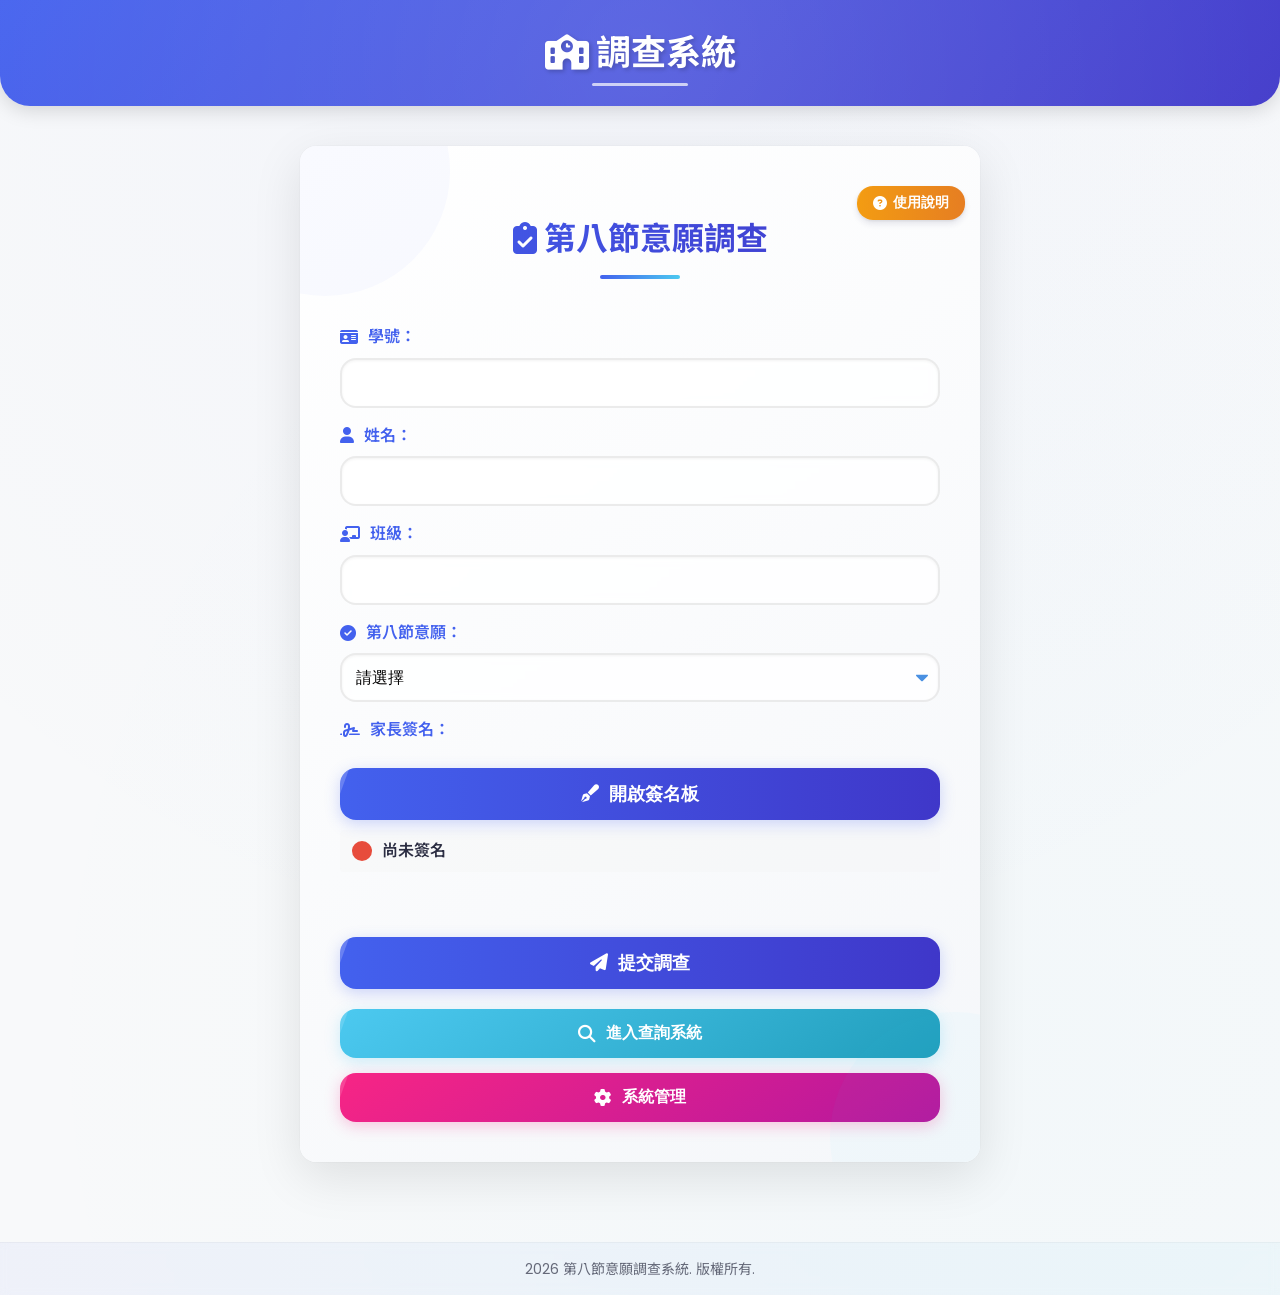
==== commit 03d3288f: "Add files via upload" ====
--- a/index.html
+++ b/index.html
@@ -1,32 +1,65 @@
-<html>
+<!DOCTYPE html>
+<html lang="zh-TW">
 <head>
   <meta charset="UTF-8">
   <meta name="viewport" content="width=device-width, initial-scale=1.0, maximum-scale=1.0, user-scalable=no">
-  <meta name="theme-color" content="#4a90e2">
+  <meta name="theme-color" content="#4361ee">
   <meta name="apple-mobile-web-app-capable" content="yes">
   <meta name="apple-mobile-web-app-status-bar-style" content="black-translucent">
   <title>第八節意願調查系統</title>
+  
+  <!-- 預連接到外部資源 -->
+  <link rel="preconnect" href="https://fonts.googleapis.com">
+  <link rel="preconnect" href="https://fonts.gstatic.com" crossorigin>
+  <link rel="preconnect" href="https://cdnjs.cloudflare.com">
+  <link rel="preconnect" href="https://unpkg.com">
+  <link rel="preconnect" href="https://challenges.cloudflare.com">
+  
+  <!-- 預加載關鍵資源 -->
+  <link rel="preload" href="styles.css" as="style">
+  <link rel="preload" href="script.js" as="script">
+  
+  <!-- 樣式資源 -->
   <link href="https://fonts.googleapis.com/css2?family=Poppins:wght@400;600;700&family=Noto+Sans+TC:wght@400;500;700&display=swap" rel="stylesheet">
   <link rel="stylesheet" href="https://cdnjs.cloudflare.com/ajax/libs/font-awesome/6.4.0/css/all.min.css">
   <link rel="stylesheet" href="styles.css">
   <link rel="stylesheet" href="https://cdnjs.cloudflare.com/ajax/libs/animate.css/4.1.1/animate.min.css"/>
   <link href="https://unpkg.com/aos@2.3.1/dist/aos.css" rel="stylesheet">
-  <script src="https://challenges.cloudflare.com/turnstile/v0/api.js" async defer></script>
-  <!-- Preconnect to external domains for faster resource loading -->
-  <link rel="preconnect" href="https://fonts.googleapis.com">
-  <link rel="preconnect" href="https://cdnjs.cloudflare.com">
-  <link rel="preconnect" href="https://unpkg.com">
-  <link rel="preconnect" href="https://challenges.cloudflare.com">
+  
+  <!-- 全局配置 -->
   <script>
     document.addEventListener('DOMContentLoaded', function() {
       window.scriptUrl = 'https://script.google.com/macros/s/AKfycbxCCH1cdUGSjPVnOPqyfyZ9yQ9eHmCp1Uc4J2hbt3aDwDTwOhUAlPf52gSZRfhrH4jbwg/exec';
       
-      // Disable AOS animations completely
+      // 禁用AOS動畫以提高性能
       AOS.init({
         disable: true
       });
+      
+      // 預加載圖標資源
+      const preloadIcons = [
+        'fa-school',
+        'fa-clipboard-check',
+        'fa-question-circle',
+        'fa-id-card',
+        'fa-user',
+        'fa-chalkboard-teacher',
+        'fa-check-circle',
+        'fa-comment-alt',
+        'fa-signature',
+        'fa-pen-fancy',
+        'fa-paper-plane',
+        'fa-search',
+        'fa-cog'
+      ];
+      
+      // 初始化表單和事件監聽器
+      initFormValidation();
     });
   </script>
+  
+  <!-- 延遲加載非關鍵JS -->
+  <script src="https://challenges.cloudflare.com/turnstile/v0/api.js" async defer></script>
 </head>
 <body>
   <header class="header">
@@ -43,10 +76,10 @@
       
       <form id="surveyForm">
         <label for="studentId"><i class="fas fa-id-card"></i> 學號：</label>
-        <input type="text" id="studentId" name="studentId" required>
+        <input type="text" id="studentId" name="studentId" required autocomplete="off" spellcheck="false">
         
         <label for="name"><i class="fas fa-user"></i> 姓名：</label>
-        <input type="text" id="name" name="name" required>
+        <input type="text" id="name" name="name" required autocomplete="name">
         
         <label for="class"><i class="fas fa-chalkboard-teacher"></i> 班級：</label>
         <input type="text" id="class" name="class" required>
@@ -74,7 +107,7 @@
           <div class="cf-turnstile" data-sitekey="0x4AAAAAABA6Z9ZJMniYyMes"></div>
         </div>
         
-        <button type="submit"><i class="fas fa-paper-plane"></i> 提交調查</button>
+        <button type="submit" id="submitButton" disabled><i class="fas fa-paper-plane"></i> 提交調查</button>
       </form>
       
       <div id="loading">
@@ -218,12 +251,38 @@
     <span id="currentYear"></span> 第八節意願調查系統. 版權所有.
   </footer>
 
+  <!-- 優化JS載入順序 -->
   <script src="https://unpkg.com/aos@2.3.1/dist/aos.js"></script>
   <script src="script.js"></script>
   <script>
     document.getElementById('currentYear').textContent = new Date().getFullYear();
+    
+    // 表單驗證初始化
+    function initFormValidation() {
+      const form = document.getElementById('surveyForm');
+      const submitButton = document.getElementById('submitButton');
+      
+      if(form && submitButton) {
+        // 檢查表單是否有效
+        function checkFormValidity() {
+          const isValid = form.checkValidity() && document.querySelector('.signature-status').classList.contains('signed');
+          submitButton.disabled = !isValid;
+        }
+        
+        // 監聽所有輸入欄位變化
+        form.querySelectorAll('input, select, textarea').forEach(input => {
+          input.addEventListener('input', checkFormValidity);
+          input.addEventListener('change', checkFormValidity);
+        });
+        
+        // 每2秒檢查一次表單有效性
+        setInterval(checkFormValidity, 2000);
+      }
+    }
+    
+    // 初始化AOS動畫
     AOS.init({
-      disable: true // Disable all animations
+      disable: true // 禁用所有動畫以提高性能
     });
   </script>
 </body>
--- a/styles.css
+++ b/styles.css
@@ -1,13 +1,13 @@
 :root {
-  --primary-color: #4a90e2;
-  --secondary-color: #50c878;
-  --accent-color: #ff6b6b;
-  --background-color: #f0f4f8;
-  --text-color: #333;
-  --border-radius: 12px;
+  --primary-color: #4361ee;
+  --secondary-color: #4cc9f0;
+  --accent-color: #f72585;
+  --background-color: #f8f9fa;
+  --text-color: #2b2d42;
+  --border-radius: 16px;
   --box-shadow: 0 10px 30px rgba(0, 0, 0, 0.1);
   --card-gradient: linear-gradient(145deg, #ffffff, #f5f7fa);
-  --button-gradient: linear-gradient(to right, var(--primary-color), #3a7bc8);
+  --button-gradient: linear-gradient(to right, var(--primary-color), #3f37c9);
   --hover-transition: all 0.3s cubic-bezier(0.25, 0.8, 0.25, 1);
 }
 
@@ -22,25 +22,23 @@
   display: flex;
   flex-direction: column;
   background-image: 
-    linear-gradient(45deg, rgba(74, 144, 226, 0.05) 25%, transparent 25%),
-    linear-gradient(-45deg, rgba(74, 144, 226, 0.05) 25%, transparent 25%),
-    linear-gradient(45deg, transparent 75%, rgba(74, 144, 226, 0.05) 75%),
-    linear-gradient(-45deg, transparent 75%, rgba(74, 144, 226, 0.05) 75%);
-  background-size: 20px 20px;
-  background-position: 0 0, 0 10px, 10px -10px, -10px 0px;
+    radial-gradient(circle at 50% 0%, rgba(67, 97, 238, 0.03) 0%, transparent 70%),
+    radial-gradient(circle at 80% 80%, rgba(76, 201, 240, 0.03) 0%, transparent 70%);
 }
 
 @keyframes gradientBg {
 }
 
 .header {
-  background: linear-gradient(135deg, var(--primary-color) 0%, #3a7bc8 100%);
+  background: linear-gradient(135deg, var(--primary-color) 0%, #3f37c9 100%);
   color: white;
   padding: 25px 0;
   text-align: center;
-  box-shadow: 0 4px 12px rgba(0,0,0,0.1);
+  box-shadow: 0 4px 20px rgba(0,0,0,0.15);
   position: relative;
   overflow: hidden;
+  border-bottom-left-radius: 30px;
+  border-bottom-right-radius: 30px;
 }
 
 @keyframes headerSlideDown {
@@ -53,12 +51,12 @@
   left: -50%;
   width: 200%;
   height: 200%;
-  background: radial-gradient(circle, rgba(255,255,255,0.1) 0%, transparent 70%);
+  background: radial-gradient(circle, rgba(255,255,255,0.15) 0%, transparent 70%);
 }
 
 .header h1 {
   margin: 0;
-  font-size: 2em;
+  font-size: 2.2em;
   text-shadow: 2px 2px 4px rgba(0,0,0,0.2);
   position: relative;
   display: inline-block;
@@ -71,7 +69,7 @@
   left: 25%;
   width: 50%;
   height: 3px;
-  background: rgba(255, 255, 255, 0.5);
+  background: rgba(255, 255, 255, 0.7);
   border-radius: 2px;
 }
 
@@ -90,17 +88,18 @@
 }
 
 .container {
-  contain: content;
   background: var(--card-gradient);
   padding: 40px;
   border-radius: var(--border-radius);
-  box-shadow: 0 10px 40px rgba(0,0,0,0.1), 0 0 0 1px rgba(0,0,0,0.05);
+  box-shadow: 0 15px 50px rgba(0,0,0,0.1), 0 0 0 1px rgba(0,0,0,0.02);
   max-width: 600px;
   width: 100%;
   position: relative;
   overflow: hidden;
   transition: all 0.3s ease;
   transform: translateY(0);
+  backdrop-filter: blur(10px);
+  -webkit-backdrop-filter: blur(10px);
 }
 
 .container::before {
@@ -108,10 +107,10 @@
   position: absolute;
   top: -100px;
   left: -100px;
-  width: 200px;
-  height: 200px;
+  width: 250px;
+  height: 250px;
   background-color: var(--primary-color);
-  opacity: 0.05;
+  opacity: 0.03;
   border-radius: 50%;
 }
 
@@ -120,10 +119,10 @@
   position: absolute;
   bottom: -100px;
   right: -100px;
-  width: 200px;
-  height: 200px;
+  width: 250px;
+  height: 250px;
   background-color: var(--secondary-color);
-  opacity: 0.05;
+  opacity: 0.03;
   border-radius: 50%;
 }
 
@@ -132,12 +131,13 @@
   text-align: center;
   margin-bottom: 30px;
   font-size: 2em;
-  text-shadow: 2px 2px 4px rgba(0,0,0,0.1);
   position: relative;
   padding-bottom: 15px;
-  background: linear-gradient(to right, var(--primary-color), #3a7bc8);
+  background: linear-gradient(to right, var(--primary-color), #3f37c9);
   -webkit-background-clip: text;
   -webkit-text-fill-color: transparent;
+  background-clip: text;
+  color: transparent;
 }
 
 h2::after {
@@ -149,7 +149,7 @@
   width: 80px;
   height: 4px;
   background: linear-gradient(to right, var(--primary-color), var(--secondary-color));
-  border-radius: 2px;
+  border-radius: 10px;
 }
 
 form {
@@ -171,9 +171,9 @@
 }
 
 input, select, textarea {
-  margin-top: 5px;
-  padding: 12px;
-  border: 2px solid #ddd;
+  margin-top: 8px;
+  padding: 14px;
+  border: 2px solid rgba(0,0,0,0.08);
   border-radius: var(--border-radius);
   font-size: 16px;
   transition: var(--hover-transition);
@@ -185,7 +185,7 @@
 input:focus, select:focus, textarea:focus {
   outline: none;
   border-color: var(--primary-color);
-  box-shadow: 0 0 0 3px rgba(74, 144, 226, 0.2), inset 0 1px 3px rgba(0, 0, 0, 0.05);
+  box-shadow: 0 0 0 3px rgba(67, 97, 238, 0.2), inset 0 1px 3px rgba(0, 0, 0, 0.05);
   transform: translateY(-2px);
 }
 
@@ -202,16 +202,17 @@
 }
 
 button {
-  margin-top: 20px;
-  padding: 12px 18px;
+  margin-top: 25px;
+  padding: 14px 20px;
   background: var(--button-gradient);
   color: white;
   border: none;
   border-radius: var(--border-radius);
   font-size: 18px;
+  font-weight: 600;
   cursor: pointer;
   transition: var(--hover-transition);
-  box-shadow: 0 4px 6px rgba(50, 50, 93, 0.11), 0 1px 3px rgba(0, 0, 0, 0.08);
+  box-shadow: 0 4px 15px rgba(67, 97, 238, 0.25);
   display: flex;
   align-items: center;
   justify-content: center;
@@ -233,9 +234,9 @@
 }
 
 button:hover {
-  background: linear-gradient(to right, #3a7bc8, var(--primary-color));
+  background: linear-gradient(to right, #3f37c9, var(--primary-color));
   transform: translateY(-3px) translateZ(0);
-  box-shadow: 0 7px 14px rgba(50, 50, 93, 0.1), 0 3px 6px rgba(0, 0, 0, 0.08);
+  box-shadow: 0 8px 25px rgba(67, 97, 238, 0.35);
 }
 
 button:hover::after {
@@ -248,7 +249,7 @@
 }
 
 button:hover i {
-  transform: scale(1.2);
+  transform: translateX(-3px);
 }
 
 #loading, #result {
@@ -287,52 +288,80 @@
 .modal {
   display: none;
   position: fixed;
-  z-index: 1;
+  z-index: 1000;
   left: 0;
   top: 0;
   width: 100%;
   height: 100%;
   overflow: auto;
-  background-color: rgba(0,0,0,0.4);
+  background-color: rgba(0,0,0,0.6);
   backdrop-filter: blur(5px);
+  -webkit-backdrop-filter: blur(5px);
+  transition: all 0.3s ease;
 }
 
 .modal-content {
   background: var(--card-gradient);
-  margin: 10% auto;
+  margin: 5% auto;
   padding: 30px;
-  border: none;
+  border-radius: var(--border-radius);
+  box-shadow: 0 20px 60px rgba(0,0,0,0.2);
+  max-width: 600px;
   width: 90%;
-  max-width: 500px;
-  border-radius: 16px;
-  box-shadow: 0 15px 50px rgba(0,0,0,0.15), 0 0 0 1px rgba(0,0,0,0.05);
-  position: relative;
-  overflow: hidden;
+  position: relative;
+  transform: translateY(0);
+  animation: modalFadeIn 0.3s ease forwards;
+  border: 1px solid rgba(255,255,255,0.2);
+}
+
+@keyframes modalFadeIn {
+  from {
+    opacity: 0;
+    transform: translateY(20px);
+  }
+  to {
+    opacity: 1;
+    transform: translateY(0);
+  }
 }
 
 .modal-content::after {
   content: '';
   position: absolute;
-  bottom: 0;
+  top: 0;
   left: 0;
   width: 100%;
-  height: 5px;
-  background: linear-gradient(to right, var(--primary-color), var(--secondary-color));
+  height: 100%;
+  border-radius: var(--border-radius);
+  box-shadow: inset 0 0 0 1px rgba(255,255,255,0.1);
+  pointer-events: none;
 }
 
 .close {
+  position: absolute;
+  right: 15px;
+  top: 15px;
   color: #aaa;
-  float: right;
-  font-size: 28px;
+  font-size: 24px;
   font-weight: bold;
   cursor: pointer;
-  transition: color 0.3s ease;
+  z-index: 100;
+  width: 36px;
+  height: 36px;
+  display: flex;
+  align-items: center;
+  justify-content: center;
+  background: rgba(0,0,0,0.05);
+  border-radius: 50%;
+  transition: all 0.2s ease;
 }
 
 .close:hover,
 .close:focus {
-  color: #000;
+  color: var(--primary-color);
   text-decoration: none;
+  background: rgba(0,0,0,0.1);
+  transform: rotate(90deg);
 }
 
 #signatureCanvas {
@@ -389,9 +418,14 @@
 
 .copyright {
   text-align: center;
-  margin-top: 20px;
-  font-size: 0.9em;
-  color: #777;
+  padding: 15px 0;
+  color: rgba(43, 45, 66, 0.7);
+  font-size: 14px;
+  margin-top: 40px;
+  background: linear-gradient(to right, rgba(67, 97, 238, 0.05), rgba(76, 201, 240, 0.05));
+  backdrop-filter: blur(5px);
+  -webkit-backdrop-filter: blur(5px);
+  border-top: 1px solid rgba(0,0,0,0.03);
 }
 
 .signature-buttons {
@@ -888,75 +922,86 @@
 .confirm-modal {
   display: none;
   position: fixed;
-  z-index: 1001;
+  z-index: 1000;
   left: 0;
   top: 0;
   width: 100%;
   height: 100%;
   overflow: auto;
-  background-color: rgba(0,0,0,0.4);
+  background-color: rgba(0,0,0,0.6);
   backdrop-filter: blur(5px);
+  -webkit-backdrop-filter: blur(5px);
 }
 
 .confirm-content {
-  background-color: #ffffff;
+  background: var(--card-gradient);
   margin: 15% auto;
   padding: 30px;
-  border: none;
+  border-radius: var(--border-radius);
+  box-shadow: 0 20px 60px rgba(0,0,0,0.2);
+  max-width: 450px;
   width: 90%;
-  max-width: 400px;
-  border-radius: var(--border-radius);
-  box-shadow: 0 10px 40px rgba(0,0,0,0.2);
+  position: relative;
+  transform: scale(1);
+  animation: confirmScale 0.3s ease forwards;
   text-align: center;
+  border: 1px solid rgba(255,255,255,0.2);
+}
+
+@keyframes confirmScale {
+  from {
+    opacity: 0;
+    transform: scale(0.9);
+  }
+  to {
+    opacity: 1;
+    transform: scale(1);
+  }
 }
 
 .confirm-content h2 {
   color: var(--primary-color);
+  margin-top: 0;
   margin-bottom: 20px;
-  font-size: 1.8em;
 }
 
 .confirm-content p {
-  margin-bottom: 30px;
+  margin-bottom: 25px;
+  color: var(--text-color);
   font-size: 1.1em;
-  color: #555;
 }
 
 .confirm-buttons {
   display: flex;
   justify-content: center;
-  gap: 20px;
+  gap: 15px;
 }
 
 .confirm-buttons button {
-  padding: 12px 24px;
-  font-size: 1em;
+  padding: 10px 20px;
+  border: none;
+  border-radius: var(--border-radius);
+  font-size: 16px;
   font-weight: 600;
-  border: none;
-  border-radius: 30px;
   cursor: pointer;
   transition: all 0.3s ease;
-  box-shadow: 0 4px 6px rgba(50, 50, 93, 0.11), 0 1px 3px rgba(0, 0, 0, 0.08);
-}
-
-#confirmSubmit, #confirmDelete {
-  background-color: var(--secondary-color);
-  color: white;
-}
-
-#confirmSubmit:hover, #confirmDelete:hover {
-  background-color: #45b168;
-  transform: translateY(-2px);
-}
-
-#cancelSubmit, #cancelDelete {
-  background-color: #f0f0f0;
-  color: #333;
-}
-
-#cancelSubmit:hover, #cancelDelete:hover {
-  background-color: #e0e0e0;
-  transform: translateY(-2px);
+  min-width: 120px;
+}
+
+#confirmSubmit, #confirmDelete, #confirmAdmin {
+  background: linear-gradient(to right, var(--primary-color), #3f37c9);
+}
+
+#confirmSubmit:hover, #confirmDelete:hover, #confirmAdmin:hover {
+  background: linear-gradient(to right, #3f37c9, var(--primary-color));
+}
+
+#cancelSubmit, #cancelDelete, #cancelAdmin {
+  background: linear-gradient(to right, #8d99ae, #6c757d);
+}
+
+#cancelSubmit:hover, #cancelDelete:hover, #cancelAdmin:hover {
+  background: linear-gradient(to right, #6c757d, #8d99ae);
 }
 
 .system-closed {
@@ -1036,22 +1081,24 @@
 }
 
 .admin-button {
-  background: linear-gradient(to right, #8e44ad, #9b59b6);
+  background: linear-gradient(145deg, var(--accent-color), #b5179e);
   color: white;
-  padding: 10px 20px;
   border: none;
+  padding: 14px 20px;
   border-radius: var(--border-radius);
+  margin-top: 15px;
   font-size: 16px;
+  font-weight: 600;
   cursor: pointer;
   transition: all 0.3s ease;
-  box-shadow: 0 4px 6px rgba(50, 50, 93, 0.11), 0 1px 3px rgba(0, 0, 0, 0.08);
-  display: inline-flex;
+  box-shadow: 0 4px 15px rgba(247, 37, 133, 0.25);
+  display: flex;
   align-items: center;
   justify-content: center;
-  margin-top: 20px;
-  margin-left: 10px;
+  text-decoration: none;
   position: relative;
   overflow: hidden;
+  width: 100%;
 }
 
 .admin-button::after {
@@ -1061,15 +1108,15 @@
   left: -100%;
   width: 100%;
   height: 100%;
-  background: rgba(255,255,255,0.2);
+  background: rgba(255,255,255,0.15);
   transform: skewX(-20deg);
   transition: all 0.5s ease;
 }
 
 .admin-button:hover {
-  background: linear-gradient(to right, #7d3c98, #8e44ad);
-  transform: translateY(-2px);
-  box-shadow: 0 7px 14px rgba(50, 50, 93, 0.1), 0 3px 6px rgba(0, 0, 0, 0.08);
+  background: linear-gradient(145deg, #b5179e, var(--accent-color));
+  transform: translateY(-3px);
+  box-shadow: 0 8px 25px rgba(247, 37, 133, 0.35);
 }
 
 .admin-button:hover::after {
@@ -1078,29 +1125,32 @@
 
 .admin-button i {
   margin-right: 10px;
-  transition: transform 0.3s ease;
+  font-size: 1.1em;
 }
 
 .admin-button:hover i {
-  transform: scale(1.2);
+  transform: translateX(-3px);
 }
 
 .query-system-button {
-  background: linear-gradient(to right, #34495e, #2c3e50);
+  background: linear-gradient(145deg, var(--secondary-color), #219ebc);
   color: white;
-  padding: 10px 20px;
   border: none;
+  padding: 14px 20px;
   border-radius: var(--border-radius);
+  margin-top: 20px;
   font-size: 16px;
+  font-weight: 600;
   cursor: pointer;
   transition: all 0.3s ease;
-  box-shadow: 0 4px 6px rgba(50, 50, 93, 0.11), 0 1px 3px rgba(0, 0, 0, 0.08);
-  display: inline-flex;
+  box-shadow: 0 4px 15px rgba(76, 201, 240, 0.25);
+  display: flex;
   align-items: center;
   justify-content: center;
-  margin-top: 20px;
+  text-decoration: none;
   position: relative;
   overflow: hidden;
+  width: 100%;
 }
 
 .query-system-button::after {
@@ -1110,15 +1160,15 @@
   left: -100%;
   width: 100%;
   height: 100%;
-  background: rgba(255,255,255,0.2);
+  background: rgba(255,255,255,0.15);
   transform: skewX(-20deg);
   transition: all 0.5s ease;
 }
 
 .query-system-button:hover {
-  background: linear-gradient(to right, #2c3e50, #1e2a37);
-  transform: translateY(-2px);
-  box-shadow: 0 7px 14px rgba(50, 50, 93, 0.1), 0 3px 6px rgba(0, 0, 0, 0.08);
+  background: linear-gradient(145deg, #219ebc, var(--secondary-color));
+  transform: translateY(-3px);
+  box-shadow: 0 8px 25px rgba(76, 201, 240, 0.35);
 }
 
 .query-system-button:hover::after {
@@ -1126,16 +1176,16 @@
 }
 
 .query-system-button:active {
-  transform: translateY(1px);
+  transform: translateY(0);
 }
 
 .query-system-button i {
   margin-right: 10px;
-  transition: transform 0.3s ease;
+  font-size: 1.1em;
 }
 
 .query-system-button:hover i {
-  transform: scale(1.2);
+  transform: translateX(-3px);
 }
 
 .return-button {
@@ -1236,4 +1286,159 @@
 
 .print-button i {
   margin-right: 10px;
+}
+
+/* 性能優化類 */
+.reduced-motion * {
+  animation-duration: 0.01ms !important;
+  animation-iteration-count: 1 !important;
+  transition-duration: 0.01ms !important;
+  scroll-behavior: auto !important;
+}
+
+.reduced-motion .container,
+.reduced-motion button,
+.reduced-motion .modal-content,
+.reduced-motion .header {
+  animation: none !important;
+  transform: none !important;
+  transition: none !important;
+}
+
+.reduced-motion .container::before,
+.reduced-motion .container::after,
+.reduced-motion .header::before {
+  animation: none !important;
+  display: none !important;
+}
+
+.reduced-motion button::after {
+  animation: none !important;
+  display: none !important;
+}
+
+/* 改進表格容器以支持更多資料 */
+.table-container {
+  width: 100%;
+  max-height: 500px;
+  overflow-y: auto;
+  overflow-x: auto;
+  border-radius: 12px;
+  position: relative;
+  margin-top: 15px;
+  box-shadow: inset 0 0 10px rgba(0,0,0,0.03);
+}
+
+.table-container::-webkit-scrollbar {
+  width: 8px;
+  height: 8px;
+}
+
+.table-container::-webkit-scrollbar-track {
+  background: rgba(0,0,0,0.03);
+  border-radius: 10px;
+}
+
+.table-container::-webkit-scrollbar-thumb {
+  background: var(--primary-color);
+  border-radius: 10px;
+  opacity: 0.8;
+}
+
+.table-container::-webkit-scrollbar-thumb:hover {
+  background: #3f37c9;
+}
+
+/* 無數據提示樣式 */
+.no-data-message {
+  text-align: center;
+  padding: 40px 0;
+  color: #8d99ae;
+}
+
+.no-data-message i {
+  font-size: 3em;
+  margin-bottom: 15px;
+  color: #dee2e6;
+}
+
+.no-data-message p {
+  font-size: 1.1em;
+  font-weight: 500;
+}
+
+/* 關鍵字高亮樣式 */
+.highlight {
+  background-color: rgba(255, 220, 40, 0.4);
+  border-radius: 3px;
+  padding: 2px 0;
+}
+
+/* 懶加載圖片容器 */
+.lazy-image-container {
+  background-color: #f0f0f0;
+  position: relative;
+  overflow: hidden;
+}
+
+.lazy-image-container::before {
+  content: '';
+  display: block;
+  padding-top: 56.25%; /* 16:9 比例 */
+}
+
+.lazy-image {
+  position: absolute;
+  top: 0;
+  left: 0;
+  width: 100%;
+  height: 100%;
+  object-fit: cover;
+  opacity: 0;
+  transition: opacity 0.3s ease;
+}
+
+.lazy-image.loaded {
+  opacity: 1;
+}
+
+/* 添加頁面載入效果 */
+.page-loading {
+  position: fixed;
+  top: 0;
+  left: 0;
+  width: 100%;
+  height: 100%;
+  background-color: var(--background-color);
+  display: flex;
+  justify-content: center;
+  align-items: center;
+  z-index: 9999;
+  transition: opacity 0.5s ease;
+}
+
+.page-loading.loaded {
+  opacity: 0;
+  pointer-events: none;
+}
+
+.loading-spinner {
+  border: 4px solid rgba(0, 0, 0, 0.1);
+  border-left-color: var(--primary-color);
+  border-radius: 50%;
+  width: 50px;
+  height: 50px;
+  animation: spin 1s linear infinite;
+}
+
+/* 提高內容可見性 */
+.content-visibility-auto {
+  content-visibility: auto;
+  contain-intrinsic-size: 0 500px; /* 預估高度 */
+}
+
+@media screen and (max-width: 768px) {
+  .content-visibility-auto {
+    content-visibility: visible;
+  }
 }
--- a/styles.css
+++ b/styles.css
@@ -1,13 +1,13 @@
 :root {
-  --primary-color: #4a90e2;
-  --secondary-color: #50c878;
-  --accent-color: #ff6b6b;
-  --background-color: #f0f4f8;
-  --text-color: #333;
-  --border-radius: 12px;
+  --primary-color: #4361ee;
+  --secondary-color: #4cc9f0;
+  --accent-color: #f72585;
+  --background-color: #f8f9fa;
+  --text-color: #2b2d42;
+  --border-radius: 16px;
   --box-shadow: 0 10px 30px rgba(0, 0, 0, 0.1);
   --card-gradient: linear-gradient(145deg, #ffffff, #f5f7fa);
-  --button-gradient: linear-gradient(to right, var(--primary-color), #3a7bc8);
+  --button-gradient: linear-gradient(to right, var(--primary-color), #3f37c9);
   --hover-transition: all 0.3s cubic-bezier(0.25, 0.8, 0.25, 1);
 }
 
@@ -22,25 +22,23 @@
   display: flex;
   flex-direction: column;
   background-image: 
-    linear-gradient(45deg, rgba(74, 144, 226, 0.05) 25%, transparent 25%),
-    linear-gradient(-45deg, rgba(74, 144, 226, 0.05) 25%, transparent 25%),
-    linear-gradient(45deg, transparent 75%, rgba(74, 144, 226, 0.05) 75%),
-    linear-gradient(-45deg, transparent 75%, rgba(74, 144, 226, 0.05) 75%);
-  background-size: 20px 20px;
-  background-position: 0 0, 0 10px, 10px -10px, -10px 0px;
+    radial-gradient(circle at 50% 0%, rgba(67, 97, 238, 0.03) 0%, transparent 70%),
+    radial-gradient(circle at 80% 80%, rgba(76, 201, 240, 0.03) 0%, transparent 70%);
 }
 
 @keyframes gradientBg {
 }
 
 .header {
-  background: linear-gradient(135deg, var(--primary-color) 0%, #3a7bc8 100%);
+  background: linear-gradient(135deg, var(--primary-color) 0%, #3f37c9 100%);
   color: white;
   padding: 25px 0;
   text-align: center;
-  box-shadow: 0 4px 12px rgba(0,0,0,0.1);
+  box-shadow: 0 4px 20px rgba(0,0,0,0.15);
   position: relative;
   overflow: hidden;
+  border-bottom-left-radius: 30px;
+  border-bottom-right-radius: 30px;
 }
 
 @keyframes headerSlideDown {
@@ -53,12 +51,12 @@
   left: -50%;
   width: 200%;
   height: 200%;
-  background: radial-gradient(circle, rgba(255,255,255,0.1) 0%, transparent 70%);
+  background: radial-gradient(circle, rgba(255,255,255,0.15) 0%, transparent 70%);
 }
 
 .header h1 {
   margin: 0;
-  font-size: 2em;
+  font-size: 2.2em;
   text-shadow: 2px 2px 4px rgba(0,0,0,0.2);
   position: relative;
   display: inline-block;
@@ -71,7 +69,7 @@
   left: 25%;
   width: 50%;
   height: 3px;
-  background: rgba(255, 255, 255, 0.5);
+  background: rgba(255, 255, 255, 0.7);
   border-radius: 2px;
 }
 
@@ -90,17 +88,18 @@
 }
 
 .container {
-  contain: content;
   background: var(--card-gradient);
   padding: 40px;
   border-radius: var(--border-radius);
-  box-shadow: 0 10px 40px rgba(0,0,0,0.1), 0 0 0 1px rgba(0,0,0,0.05);
+  box-shadow: 0 15px 50px rgba(0,0,0,0.1), 0 0 0 1px rgba(0,0,0,0.02);
   max-width: 600px;
   width: 100%;
   position: relative;
   overflow: hidden;
   transition: all 0.3s ease;
   transform: translateY(0);
+  backdrop-filter: blur(10px);
+  -webkit-backdrop-filter: blur(10px);
 }
 
 .container::before {
@@ -108,10 +107,10 @@
   position: absolute;
   top: -100px;
   left: -100px;
-  width: 200px;
-  height: 200px;
+  width: 250px;
+  height: 250px;
   background-color: var(--primary-color);
-  opacity: 0.05;
+  opacity: 0.03;
   border-radius: 50%;
 }
 
@@ -120,10 +119,10 @@
   position: absolute;
   bottom: -100px;
   right: -100px;
-  width: 200px;
-  height: 200px;
+  width: 250px;
+  height: 250px;
   background-color: var(--secondary-color);
-  opacity: 0.05;
+  opacity: 0.03;
   border-radius: 50%;
 }
 
@@ -132,12 +131,13 @@
   text-align: center;
   margin-bottom: 30px;
   font-size: 2em;
-  text-shadow: 2px 2px 4px rgba(0,0,0,0.1);
   position: relative;
   padding-bottom: 15px;
-  background: linear-gradient(to right, var(--primary-color), #3a7bc8);
+  background: linear-gradient(to right, var(--primary-color), #3f37c9);
   -webkit-background-clip: text;
   -webkit-text-fill-color: transparent;
+  background-clip: text;
+  color: transparent;
 }
 
 h2::after {
@@ -149,7 +149,7 @@
   width: 80px;
   height: 4px;
   background: linear-gradient(to right, var(--primary-color), var(--secondary-color));
-  border-radius: 2px;
+  border-radius: 10px;
 }
 
 form {
@@ -171,9 +171,9 @@
 }
 
 input, select, textarea {
-  margin-top: 5px;
-  padding: 12px;
-  border: 2px solid #ddd;
+  margin-top: 8px;
+  padding: 14px;
+  border: 2px solid rgba(0,0,0,0.08);
   border-radius: var(--border-radius);
   font-size: 16px;
   transition: var(--hover-transition);
@@ -185,7 +185,7 @@
 input:focus, select:focus, textarea:focus {
   outline: none;
   border-color: var(--primary-color);
-  box-shadow: 0 0 0 3px rgba(74, 144, 226, 0.2), inset 0 1px 3px rgba(0, 0, 0, 0.05);
+  box-shadow: 0 0 0 3px rgba(67, 97, 238, 0.2), inset 0 1px 3px rgba(0, 0, 0, 0.05);
   transform: translateY(-2px);
 }
 
@@ -202,16 +202,17 @@
 }
 
 button {
-  margin-top: 20px;
-  padding: 12px 18px;
+  margin-top: 25px;
+  padding: 14px 20px;
   background: var(--button-gradient);
   color: white;
   border: none;
   border-radius: var(--border-radius);
   font-size: 18px;
+  font-weight: 600;
   cursor: pointer;
   transition: var(--hover-transition);
-  box-shadow: 0 4px 6px rgba(50, 50, 93, 0.11), 0 1px 3px rgba(0, 0, 0, 0.08);
+  box-shadow: 0 4px 15px rgba(67, 97, 238, 0.25);
   display: flex;
   align-items: center;
   justify-content: center;
@@ -233,9 +234,9 @@
 }
 
 button:hover {
-  background: linear-gradient(to right, #3a7bc8, var(--primary-color));
+  background: linear-gradient(to right, #3f37c9, var(--primary-color));
   transform: translateY(-3px) translateZ(0);
-  box-shadow: 0 7px 14px rgba(50, 50, 93, 0.1), 0 3px 6px rgba(0, 0, 0, 0.08);
+  box-shadow: 0 8px 25px rgba(67, 97, 238, 0.35);
 }
 
 button:hover::after {
@@ -248,7 +249,7 @@
 }
 
 button:hover i {
-  transform: scale(1.2);
+  transform: translateX(-3px);
 }
 
 #loading, #result {
@@ -287,52 +288,80 @@
 .modal {
   display: none;
   position: fixed;
-  z-index: 1;
+  z-index: 1000;
   left: 0;
   top: 0;
   width: 100%;
   height: 100%;
   overflow: auto;
-  background-color: rgba(0,0,0,0.4);
+  background-color: rgba(0,0,0,0.6);
   backdrop-filter: blur(5px);
+  -webkit-backdrop-filter: blur(5px);
+  transition: all 0.3s ease;
 }
 
 .modal-content {
   background: var(--card-gradient);
-  margin: 10% auto;
+  margin: 5% auto;
   padding: 30px;
-  border: none;
+  border-radius: var(--border-radius);
+  box-shadow: 0 20px 60px rgba(0,0,0,0.2);
+  max-width: 600px;
   width: 90%;
-  max-width: 500px;
-  border-radius: 16px;
-  box-shadow: 0 15px 50px rgba(0,0,0,0.15), 0 0 0 1px rgba(0,0,0,0.05);
-  position: relative;
-  overflow: hidden;
+  position: relative;
+  transform: translateY(0);
+  animation: modalFadeIn 0.3s ease forwards;
+  border: 1px solid rgba(255,255,255,0.2);
+}
+
+@keyframes modalFadeIn {
+  from {
+    opacity: 0;
+    transform: translateY(20px);
+  }
+  to {
+    opacity: 1;
+    transform: translateY(0);
+  }
 }
 
 .modal-content::after {
   content: '';
   position: absolute;
-  bottom: 0;
+  top: 0;
   left: 0;
   width: 100%;
-  height: 5px;
-  background: linear-gradient(to right, var(--primary-color), var(--secondary-color));
+  height: 100%;
+  border-radius: var(--border-radius);
+  box-shadow: inset 0 0 0 1px rgba(255,255,255,0.1);
+  pointer-events: none;
 }
 
 .close {
+  position: absolute;
+  right: 15px;
+  top: 15px;
   color: #aaa;
-  float: right;
-  font-size: 28px;
+  font-size: 24px;
   font-weight: bold;
   cursor: pointer;
-  transition: color 0.3s ease;
+  z-index: 100;
+  width: 36px;
+  height: 36px;
+  display: flex;
+  align-items: center;
+  justify-content: center;
+  background: rgba(0,0,0,0.05);
+  border-radius: 50%;
+  transition: all 0.2s ease;
 }
 
 .close:hover,
 .close:focus {
-  color: #000;
+  color: var(--primary-color);
   text-decoration: none;
+  background: rgba(0,0,0,0.1);
+  transform: rotate(90deg);
 }
 
 #signatureCanvas {
@@ -389,9 +418,14 @@
 
 .copyright {
   text-align: center;
-  margin-top: 20px;
-  font-size: 0.9em;
-  color: #777;
+  padding: 15px 0;
+  color: rgba(43, 45, 66, 0.7);
+  font-size: 14px;
+  margin-top: 40px;
+  background: linear-gradient(to right, rgba(67, 97, 238, 0.05), rgba(76, 201, 240, 0.05));
+  backdrop-filter: blur(5px);
+  -webkit-backdrop-filter: blur(5px);
+  border-top: 1px solid rgba(0,0,0,0.03);
 }
 
 .signature-buttons {
@@ -888,75 +922,86 @@
 .confirm-modal {
   display: none;
   position: fixed;
-  z-index: 1001;
+  z-index: 1000;
   left: 0;
   top: 0;
   width: 100%;
   height: 100%;
   overflow: auto;
-  background-color: rgba(0,0,0,0.4);
+  background-color: rgba(0,0,0,0.6);
   backdrop-filter: blur(5px);
+  -webkit-backdrop-filter: blur(5px);
 }
 
 .confirm-content {
-  background-color: #ffffff;
+  background: var(--card-gradient);
   margin: 15% auto;
   padding: 30px;
-  border: none;
+  border-radius: var(--border-radius);
+  box-shadow: 0 20px 60px rgba(0,0,0,0.2);
+  max-width: 450px;
   width: 90%;
-  max-width: 400px;
-  border-radius: var(--border-radius);
-  box-shadow: 0 10px 40px rgba(0,0,0,0.2);
+  position: relative;
+  transform: scale(1);
+  animation: confirmScale 0.3s ease forwards;
   text-align: center;
+  border: 1px solid rgba(255,255,255,0.2);
+}
+
+@keyframes confirmScale {
+  from {
+    opacity: 0;
+    transform: scale(0.9);
+  }
+  to {
+    opacity: 1;
+    transform: scale(1);
+  }
 }
 
 .confirm-content h2 {
   color: var(--primary-color);
+  margin-top: 0;
   margin-bottom: 20px;
-  font-size: 1.8em;
 }
 
 .confirm-content p {
-  margin-bottom: 30px;
+  margin-bottom: 25px;
+  color: var(--text-color);
   font-size: 1.1em;
-  color: #555;
 }
 
 .confirm-buttons {
   display: flex;
   justify-content: center;
-  gap: 20px;
+  gap: 15px;
 }
 
 .confirm-buttons button {
-  padding: 12px 24px;
-  font-size: 1em;
+  padding: 10px 20px;
+  border: none;
+  border-radius: var(--border-radius);
+  font-size: 16px;
   font-weight: 600;
-  border: none;
-  border-radius: 30px;
   cursor: pointer;
   transition: all 0.3s ease;
-  box-shadow: 0 4px 6px rgba(50, 50, 93, 0.11), 0 1px 3px rgba(0, 0, 0, 0.08);
-}
-
-#confirmSubmit, #confirmDelete {
-  background-color: var(--secondary-color);
-  color: white;
-}
-
-#confirmSubmit:hover, #confirmDelete:hover {
-  background-color: #45b168;
-  transform: translateY(-2px);
-}
-
-#cancelSubmit, #cancelDelete {
-  background-color: #f0f0f0;
-  color: #333;
-}
-
-#cancelSubmit:hover, #cancelDelete:hover {
-  background-color: #e0e0e0;
-  transform: translateY(-2px);
+  min-width: 120px;
+}
+
+#confirmSubmit, #confirmDelete, #confirmAdmin {
+  background: linear-gradient(to right, var(--primary-color), #3f37c9);
+}
+
+#confirmSubmit:hover, #confirmDelete:hover, #confirmAdmin:hover {
+  background: linear-gradient(to right, #3f37c9, var(--primary-color));
+}
+
+#cancelSubmit, #cancelDelete, #cancelAdmin {
+  background: linear-gradient(to right, #8d99ae, #6c757d);
+}
+
+#cancelSubmit:hover, #cancelDelete:hover, #cancelAdmin:hover {
+  background: linear-gradient(to right, #6c757d, #8d99ae);
 }
 
 .system-closed {
@@ -1036,22 +1081,24 @@
 }
 
 .admin-button {
-  background: linear-gradient(to right, #8e44ad, #9b59b6);
+  background: linear-gradient(145deg, var(--accent-color), #b5179e);
   color: white;
-  padding: 10px 20px;
   border: none;
+  padding: 14px 20px;
   border-radius: var(--border-radius);
+  margin-top: 15px;
   font-size: 16px;
+  font-weight: 600;
   cursor: pointer;
   transition: all 0.3s ease;
-  box-shadow: 0 4px 6px rgba(50, 50, 93, 0.11), 0 1px 3px rgba(0, 0, 0, 0.08);
-  display: inline-flex;
+  box-shadow: 0 4px 15px rgba(247, 37, 133, 0.25);
+  display: flex;
   align-items: center;
   justify-content: center;
-  margin-top: 20px;
-  margin-left: 10px;
+  text-decoration: none;
   position: relative;
   overflow: hidden;
+  width: 100%;
 }
 
 .admin-button::after {
@@ -1061,15 +1108,15 @@
   left: -100%;
   width: 100%;
   height: 100%;
-  background: rgba(255,255,255,0.2);
+  background: rgba(255,255,255,0.15);
   transform: skewX(-20deg);
   transition: all 0.5s ease;
 }
 
 .admin-button:hover {
-  background: linear-gradient(to right, #7d3c98, #8e44ad);
-  transform: translateY(-2px);
-  box-shadow: 0 7px 14px rgba(50, 50, 93, 0.1), 0 3px 6px rgba(0, 0, 0, 0.08);
+  background: linear-gradient(145deg, #b5179e, var(--accent-color));
+  transform: translateY(-3px);
+  box-shadow: 0 8px 25px rgba(247, 37, 133, 0.35);
 }
 
 .admin-button:hover::after {
@@ -1078,29 +1125,32 @@
 
 .admin-button i {
   margin-right: 10px;
-  transition: transform 0.3s ease;
+  font-size: 1.1em;
 }
 
 .admin-button:hover i {
-  transform: scale(1.2);
+  transform: translateX(-3px);
 }
 
 .query-system-button {
-  background: linear-gradient(to right, #34495e, #2c3e50);
+  background: linear-gradient(145deg, var(--secondary-color), #219ebc);
   color: white;
-  padding: 10px 20px;
   border: none;
+  padding: 14px 20px;
   border-radius: var(--border-radius);
+  margin-top: 20px;
   font-size: 16px;
+  font-weight: 600;
   cursor: pointer;
   transition: all 0.3s ease;
-  box-shadow: 0 4px 6px rgba(50, 50, 93, 0.11), 0 1px 3px rgba(0, 0, 0, 0.08);
-  display: inline-flex;
+  box-shadow: 0 4px 15px rgba(76, 201, 240, 0.25);
+  display: flex;
   align-items: center;
   justify-content: center;
-  margin-top: 20px;
+  text-decoration: none;
   position: relative;
   overflow: hidden;
+  width: 100%;
 }
 
 .query-system-button::after {
@@ -1110,15 +1160,15 @@
   left: -100%;
   width: 100%;
   height: 100%;
-  background: rgba(255,255,255,0.2);
+  background: rgba(255,255,255,0.15);
   transform: skewX(-20deg);
   transition: all 0.5s ease;
 }
 
 .query-system-button:hover {
-  background: linear-gradient(to right, #2c3e50, #1e2a37);
-  transform: translateY(-2px);
-  box-shadow: 0 7px 14px rgba(50, 50, 93, 0.1), 0 3px 6px rgba(0, 0, 0, 0.08);
+  background: linear-gradient(145deg, #219ebc, var(--secondary-color));
+  transform: translateY(-3px);
+  box-shadow: 0 8px 25px rgba(76, 201, 240, 0.35);
 }
 
 .query-system-button:hover::after {
@@ -1126,16 +1176,16 @@
 }
 
 .query-system-button:active {
-  transform: translateY(1px);
+  transform: translateY(0);
 }
 
 .query-system-button i {
   margin-right: 10px;
-  transition: transform 0.3s ease;
+  font-size: 1.1em;
 }
 
 .query-system-button:hover i {
-  transform: scale(1.2);
+  transform: translateX(-3px);
 }
 
 .return-button {
@@ -1236,4 +1286,159 @@
 
 .print-button i {
   margin-right: 10px;
+}
+
+/* 性能優化類 */
+.reduced-motion * {
+  animation-duration: 0.01ms !important;
+  animation-iteration-count: 1 !important;
+  transition-duration: 0.01ms !important;
+  scroll-behavior: auto !important;
+}
+
+.reduced-motion .container,
+.reduced-motion button,
+.reduced-motion .modal-content,
+.reduced-motion .header {
+  animation: none !important;
+  transform: none !important;
+  transition: none !important;
+}
+
+.reduced-motion .container::before,
+.reduced-motion .container::after,
+.reduced-motion .header::before {
+  animation: none !important;
+  display: none !important;
+}
+
+.reduced-motion button::after {
+  animation: none !important;
+  display: none !important;
+}
+
+/* 改進表格容器以支持更多資料 */
+.table-container {
+  width: 100%;
+  max-height: 500px;
+  overflow-y: auto;
+  overflow-x: auto;
+  border-radius: 12px;
+  position: relative;
+  margin-top: 15px;
+  box-shadow: inset 0 0 10px rgba(0,0,0,0.03);
+}
+
+.table-container::-webkit-scrollbar {
+  width: 8px;
+  height: 8px;
+}
+
+.table-container::-webkit-scrollbar-track {
+  background: rgba(0,0,0,0.03);
+  border-radius: 10px;
+}
+
+.table-container::-webkit-scrollbar-thumb {
+  background: var(--primary-color);
+  border-radius: 10px;
+  opacity: 0.8;
+}
+
+.table-container::-webkit-scrollbar-thumb:hover {
+  background: #3f37c9;
+}
+
+/* 無數據提示樣式 */
+.no-data-message {
+  text-align: center;
+  padding: 40px 0;
+  color: #8d99ae;
+}
+
+.no-data-message i {
+  font-size: 3em;
+  margin-bottom: 15px;
+  color: #dee2e6;
+}
+
+.no-data-message p {
+  font-size: 1.1em;
+  font-weight: 500;
+}
+
+/* 關鍵字高亮樣式 */
+.highlight {
+  background-color: rgba(255, 220, 40, 0.4);
+  border-radius: 3px;
+  padding: 2px 0;
+}
+
+/* 懶加載圖片容器 */
+.lazy-image-container {
+  background-color: #f0f0f0;
+  position: relative;
+  overflow: hidden;
+}
+
+.lazy-image-container::before {
+  content: '';
+  display: block;
+  padding-top: 56.25%; /* 16:9 比例 */
+}
+
+.lazy-image {
+  position: absolute;
+  top: 0;
+  left: 0;
+  width: 100%;
+  height: 100%;
+  object-fit: cover;
+  opacity: 0;
+  transition: opacity 0.3s ease;
+}
+
+.lazy-image.loaded {
+  opacity: 1;
+}
+
+/* 添加頁面載入效果 */
+.page-loading {
+  position: fixed;
+  top: 0;
+  left: 0;
+  width: 100%;
+  height: 100%;
+  background-color: var(--background-color);
+  display: flex;
+  justify-content: center;
+  align-items: center;
+  z-index: 9999;
+  transition: opacity 0.5s ease;
+}
+
+.page-loading.loaded {
+  opacity: 0;
+  pointer-events: none;
+}
+
+.loading-spinner {
+  border: 4px solid rgba(0, 0, 0, 0.1);
+  border-left-color: var(--primary-color);
+  border-radius: 50%;
+  width: 50px;
+  height: 50px;
+  animation: spin 1s linear infinite;
+}
+
+/* 提高內容可見性 */
+.content-visibility-auto {
+  content-visibility: auto;
+  contain-intrinsic-size: 0 500px; /* 預估高度 */
+}
+
+@media screen and (max-width: 768px) {
+  .content-visibility-auto {
+    content-visibility: visible;
+  }
 }
